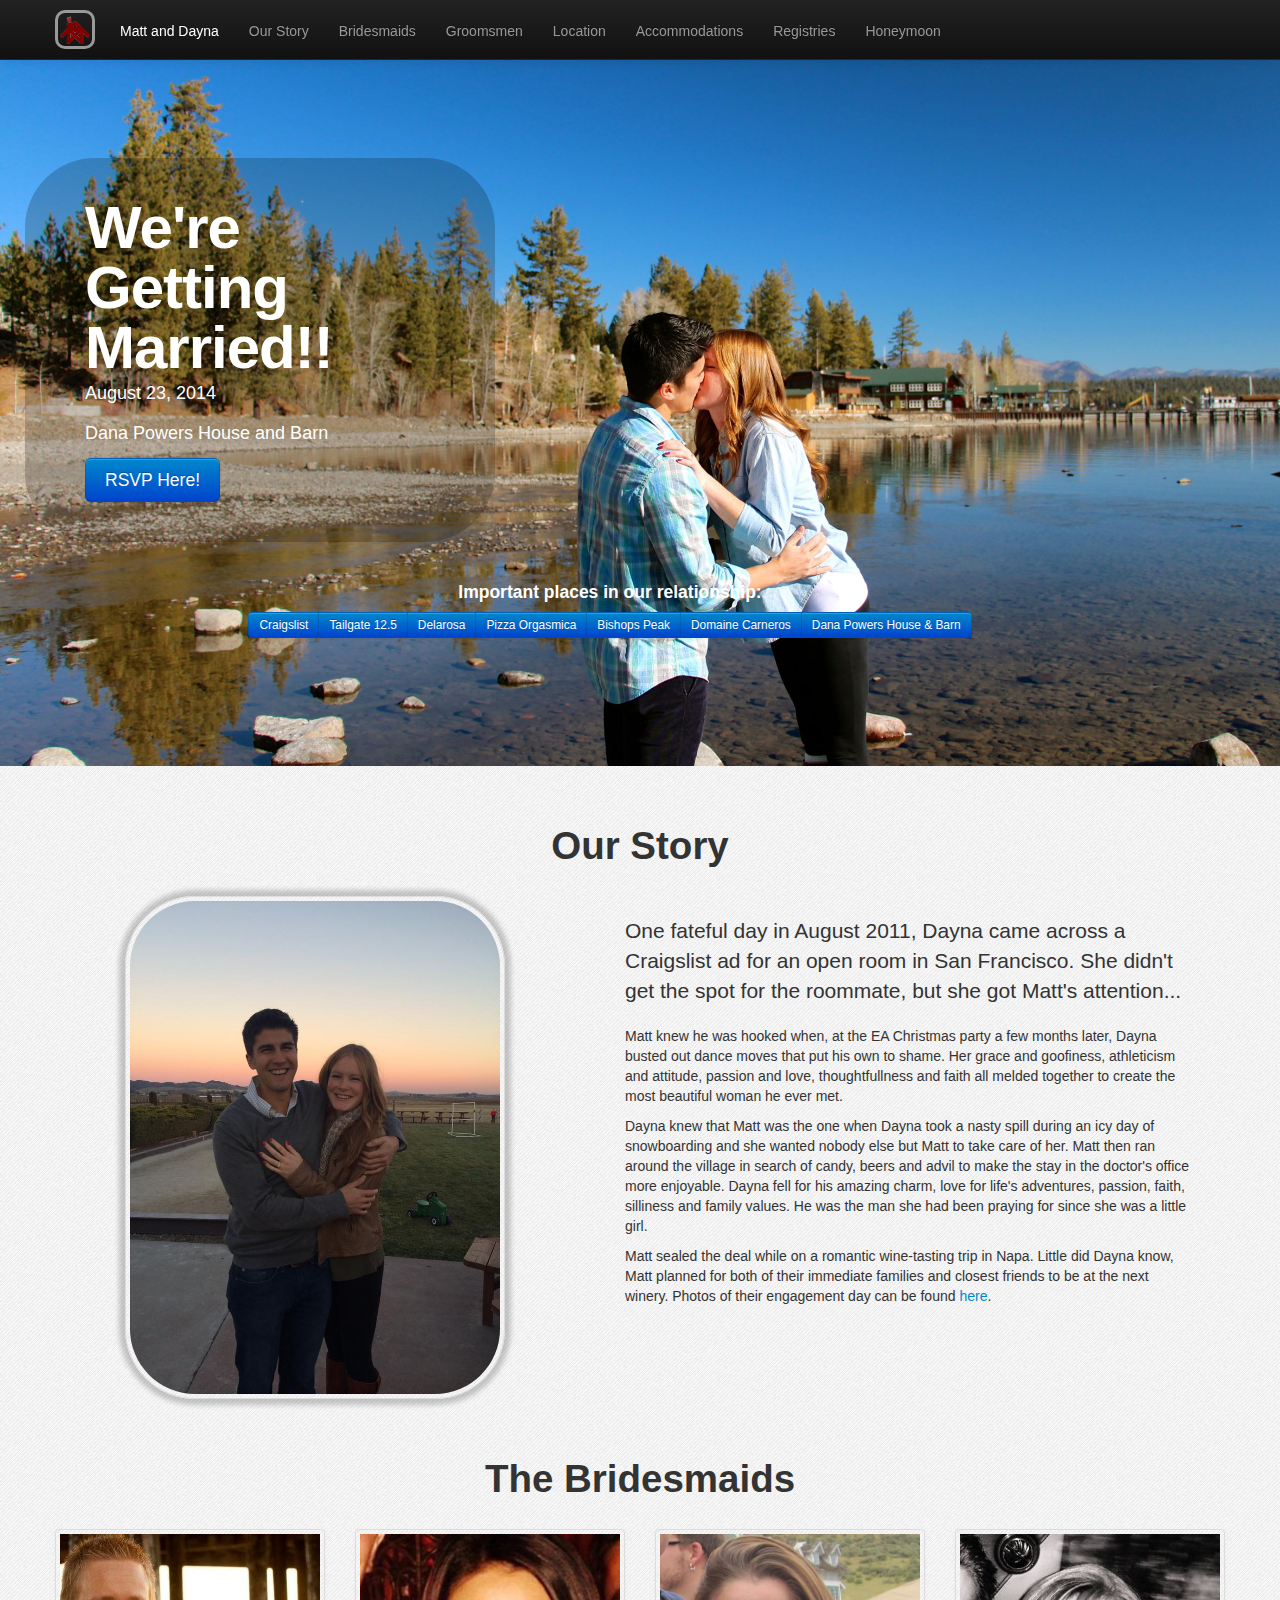
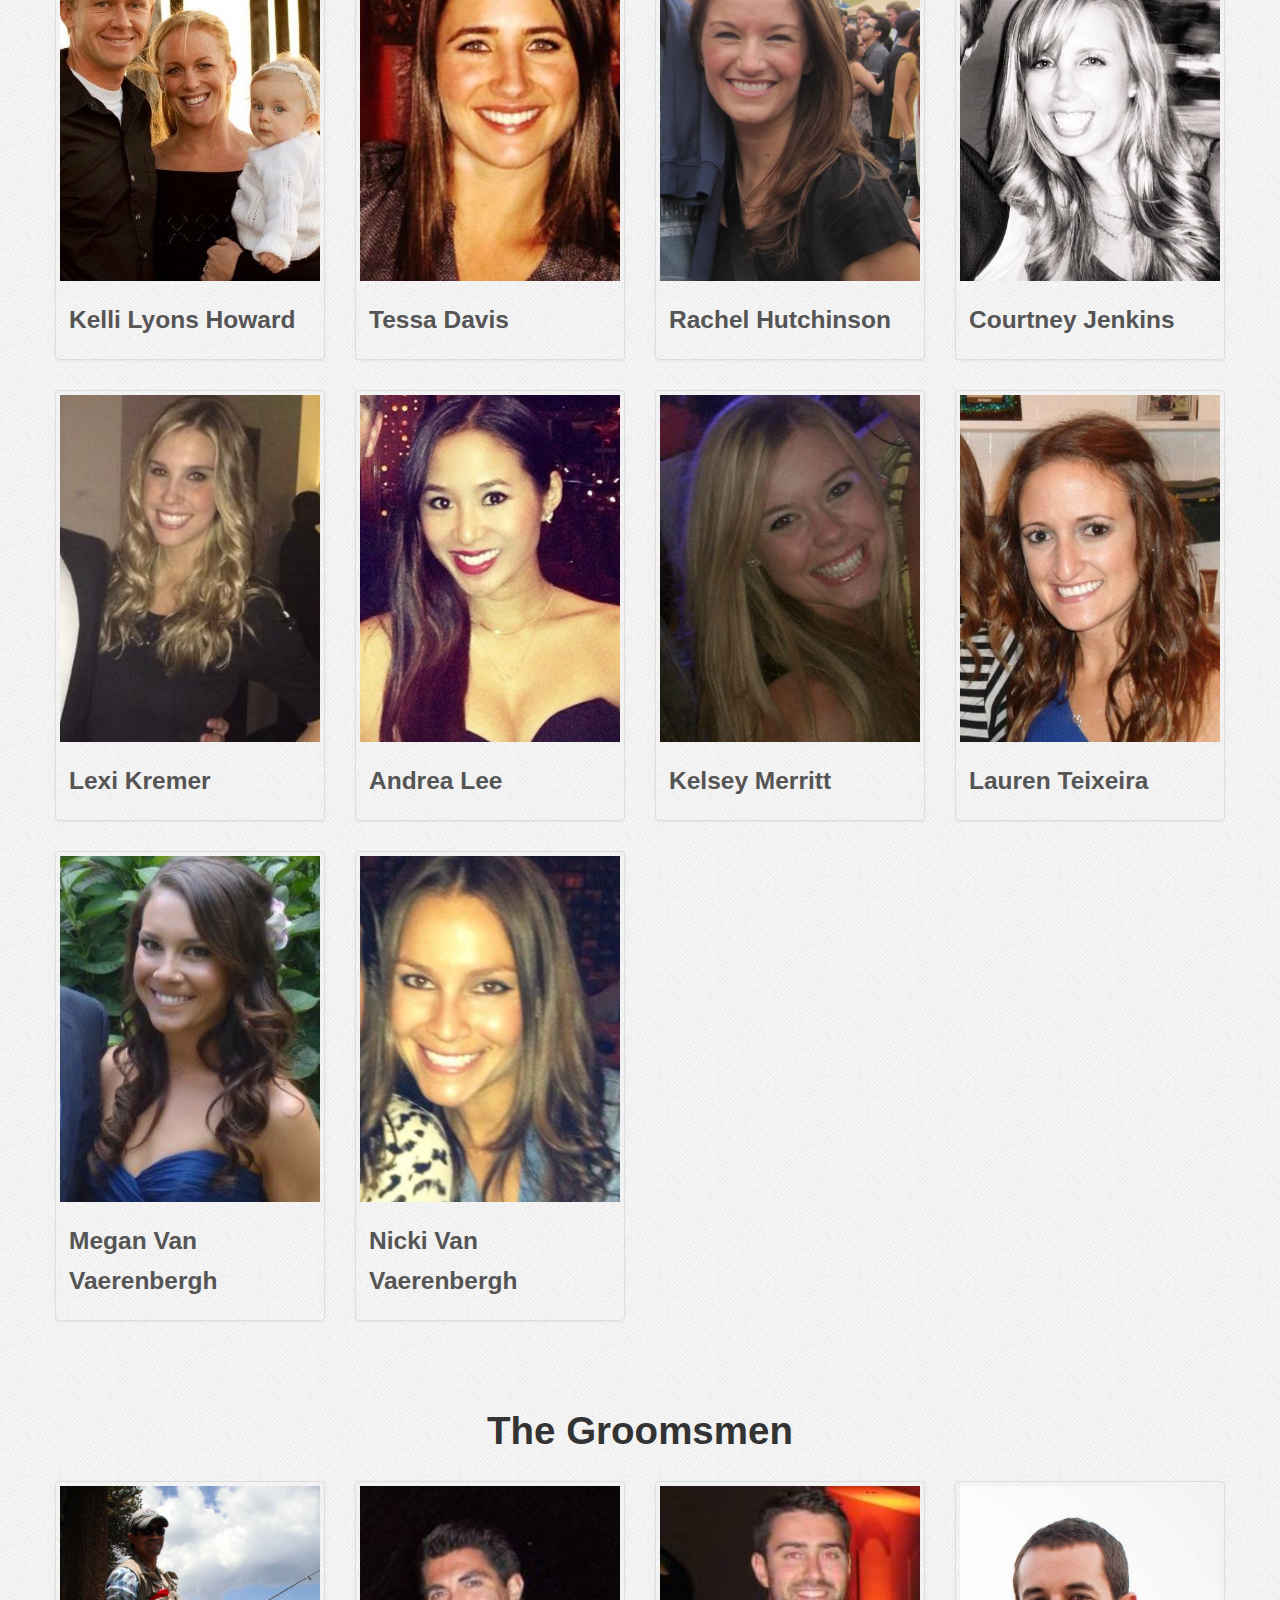
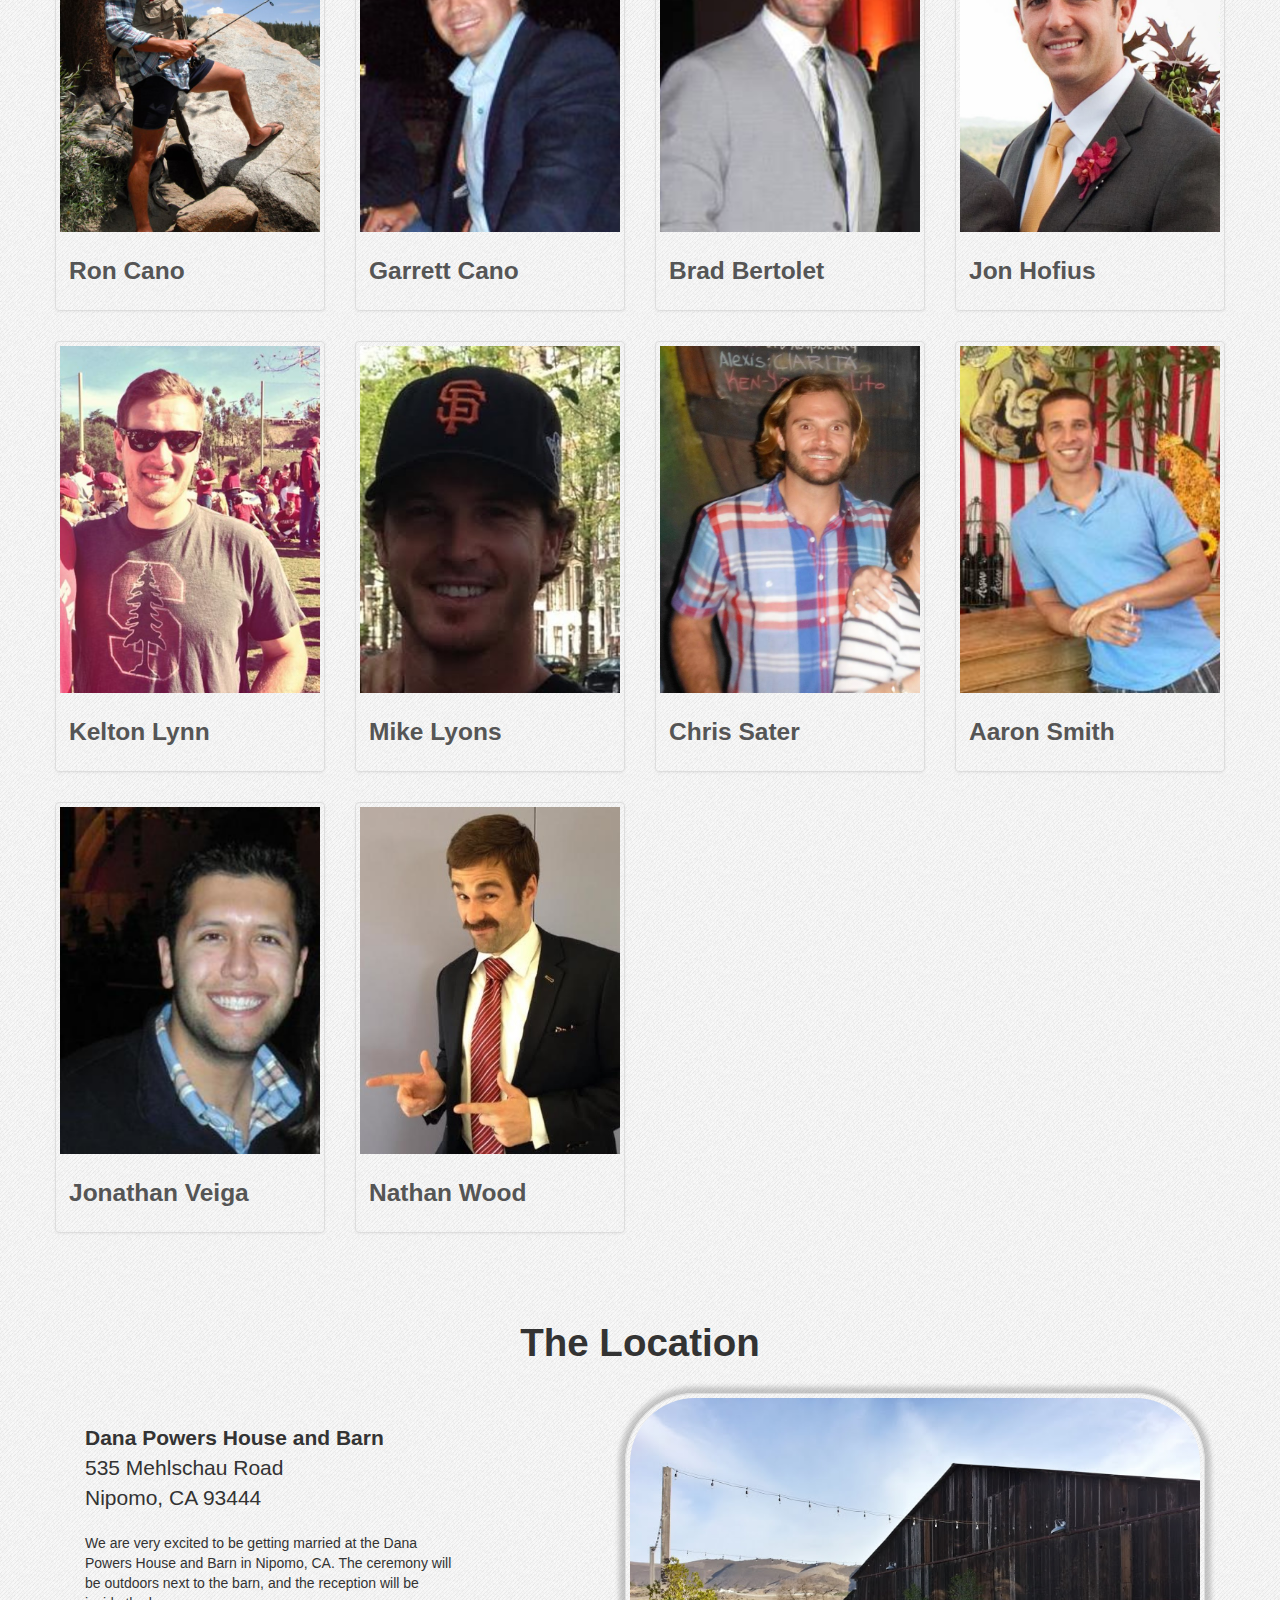
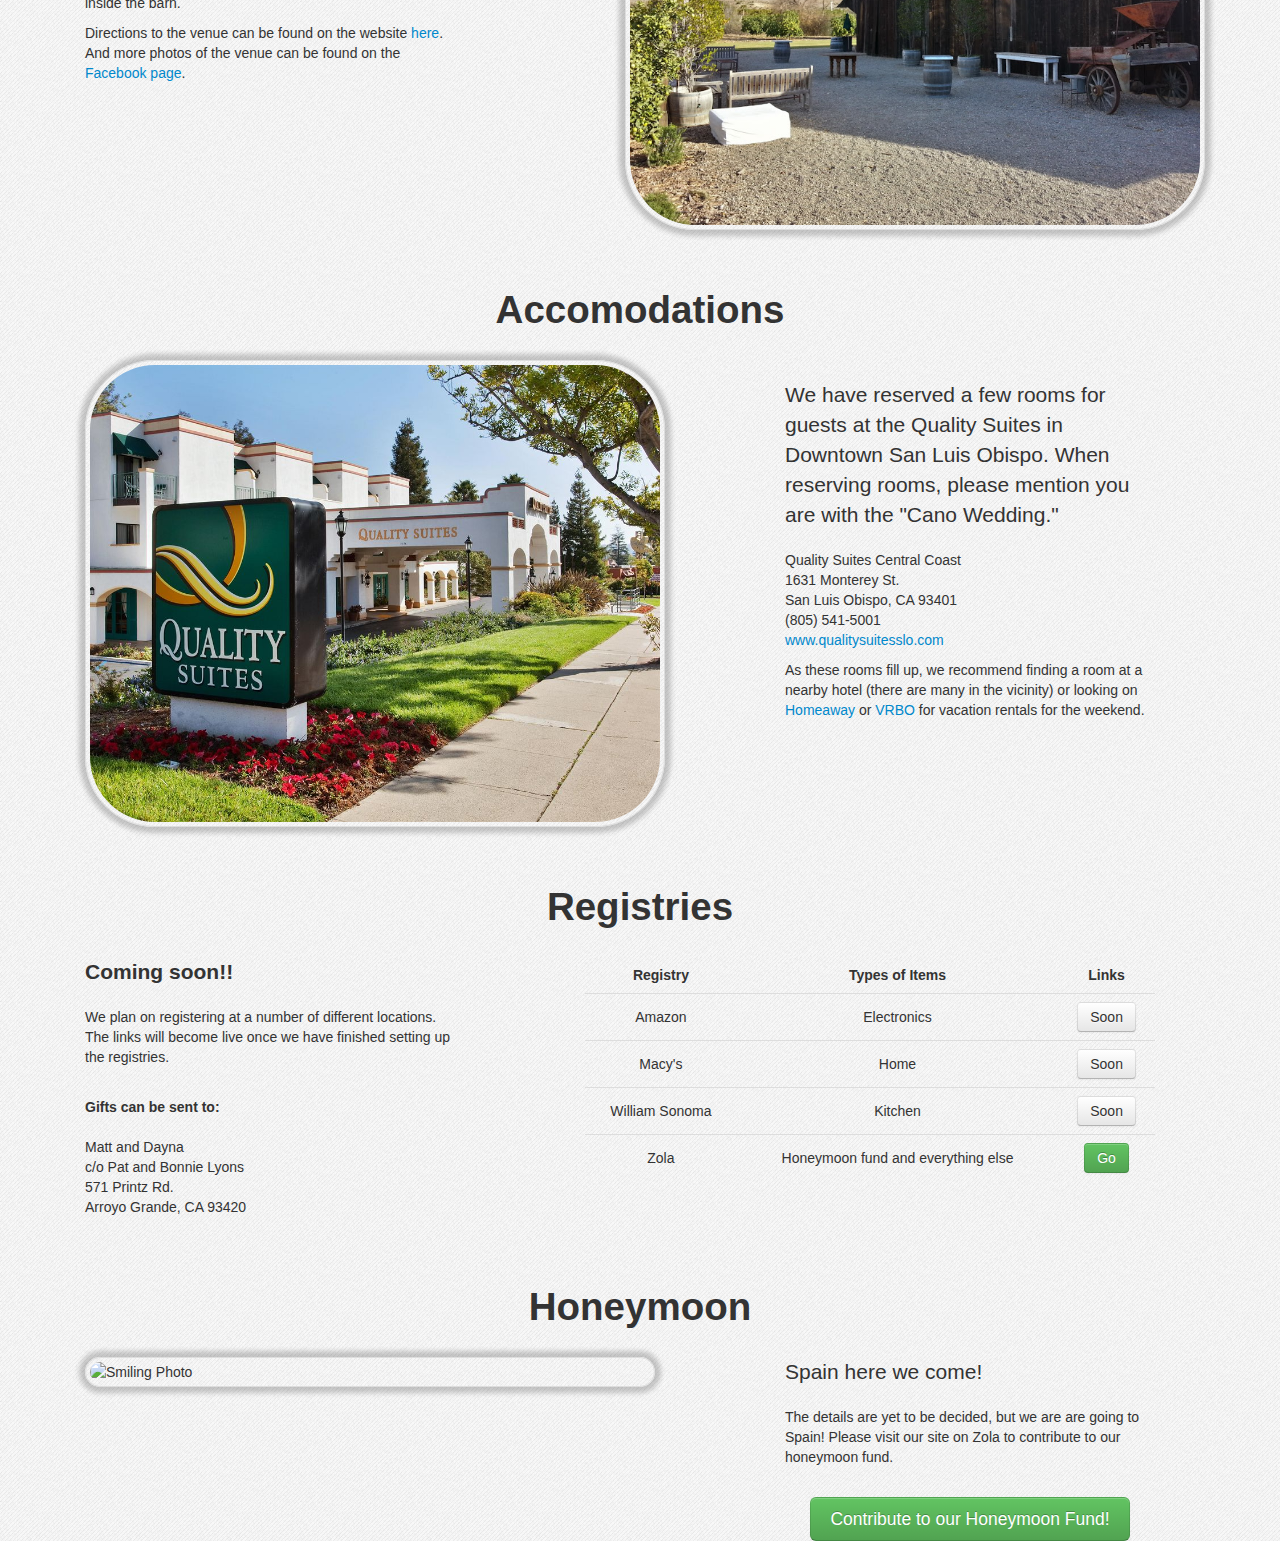
==== index.html @ dc2d0e82 "Halfway through Brad." ====
<!DOCTYPE html>
<html>
  <head>
    <title>
      Matt and Dayna's Wedding Website
    </title>
    <meta charset='utf-8'>
    <meta name="viewport" content="width=device-width, initial-scale=1.0">
    <link href="css/bootstrap.css" rel="stylesheet" media="screen">
    <link href="css/bootstrap-responsive.css" rel="stylesheet" media="screen">
    <link rel="stylesheet" type="text/css" href="css/style.css">
    <link rel="icon" href="favicon.ico" type="image/x-icon">
    <link rel="shortcut icon" href="favicon.ico" type="image/x-icon">

  </head>
  <body>
    <div class="navbar navbar-inverse navbar-fixed-top">
      <div class="navbar-inner">
        <div class="container">
          <button type="button" class="btn btn-navbar" data-toggle="collapse" data-target=".nav-collapse">
            <span class="icon-bar"></span>
            <span class="icon-bar"></span>
            <span class="icon-bar"></span>
          </button>
          <a class="brand" href="#logoModal" role="button" data-toggle="modal"><div id="logo"><img src="images/logo.png"></div></a>
          <div class="nav-collapse collapse">
            <ul class="nav" id="navUl">
              <li><a id="myname" class="myname" href="#">Matt and Dayna</a></li>
              <li><a class="ourstory" href="#">Our Story</a></li>
              <li><a class="bridesmaids" href="#">Bridesmaids</a></li>
              <li><a class="groomsmen" href="#">Groomsmen</a></li>
              <li><a class="location" href="#">Location</a></li>
              <li><a class="accommodations" href="#">Accommodations</a></li>
              <li><a class="registry" href="#">Registries</a></li>
              <li><a class="honeymoon" href="#">Honeymoon</a></li>
            </ul>
          </div><!--/.nav-collapse -->
        </div>
      </div>
    </div>

    <div><a name="MattCano"></a></div>
    <div class="jumbotron masthead" id="jumbotron">
      <div class="container">
        <div class="row">
          <div class="row">
            <div class="span5">
              <div class="hero-unit">
                <h1>We're Getting Married!!</h1>
                <p>August 23, 2014</p>
                <p>Dana Powers House and Barn</p>
                <p>
                  <a href="#" class="btn btn-primary btn-large about" >RSVP Here!</a>
                  <span></span>
                </p>
              </div>
            </div>
            <div class="span7">
            </div>
          </div>
          <div class="row">
            <div class="span12" id="top-footer">
              <h4>Important places in our relationship:</h4>
              <div class="btn-group">
                <button class="craigslist-btn tooltipclass btn btn-primary btn-small"></button>
                <button class="tailgate-btn tooltipclass btn btn-primary btn-small"></button>
                <button class="delarosa-btn tooltipclass btn btn-primary btn-small"></button>
                <button class="orgasmica-btn tooltipclass btn btn-primary btn-small"></button>
                <button class="bishops-btn tooltipclass btn btn-primary btn-small"></button>
                <button class="carneros-btn tooltipclass btn btn-primary btn-small"></button>
                <button class="dana-btn tooltipclass btn btn-primary btn-small"></button>
              </div>
            </div>
          </div>
        </div>
      </div>
    </div>

    <div><a name="ourstorysec"></a></div>
    <div id="sectAboutMe" class="container">
      <div class"row span12">
        <h1 class="partyheader">Our Story</h1>
        <div class="span1"></div>
        <div class="span4 thumbnails">
          <img id="photoAboutMe" class="thumbnail" data-src="holder.js/300x200" src="images/proposal.jpg" alt="Smiling Photo">
        </div>
        <div class="span1"></div>
        <div class="span6">
          <br>
          <p class="lead">One fateful day in August 2011, Dayna came across a Craigslist ad for an open room in San Francisco. She didn't get the spot for the roommate, but she got Matt's attention...</p>
          <p>Matt knew he was hooked when, at the EA Christmas party a few months later, Dayna busted out dance moves that put his own to shame. Her grace and goofiness, athleticism and attitude, passion and love, thoughtfullness and faith all melded together to create the most beautiful woman he ever met.</p>
          <p>Dayna knew that Matt was the one when Dayna took a nasty spill during an icy day of snowboarding and she wanted nobody else but Matt to take care of her. Matt then ran around the village in search of candy, beers and advil to make the stay in the doctor's office more enjoyable. Dayna fell for his amazing charm, love for life's adventures, passion, faith, silliness and family values. He was the man she had been praying for since she was a little girl.</p>
          <p>Matt sealed the deal while on a romantic wine-tasting trip in Napa. Little did Dayna know, Matt planned for both of their immediate families and closest friends to be at the next winery. Photos of their engagement day can be found <a href="https://www.facebook.com/media/set/?set=a.10100930033811583.1073741841.209362&type=1&l=039a75ad19" target="_blank">here</a>.</p>
        </div>
      </div>
    </div> <!-- /container -->


    <div><a name="bridesmaidssec"></a></div>
    <div id="sectAboutMe" class="container">
      <div class="row-fluid">
        <div row="span12">
          <h1 class="partyheader">The Bridesmaids</h1>
        </div>
      </div>
      <div class="row-fluid">
        <ul class="thumbnails project-thumbnails">
          <li class="span3">
            <div class="thumbnail">
              <a href="#kelliModal" data-toggle="modal"><img data-src="holder.js" src="images/kelli.png" alt="Kelli Photo"></a>
              <div class="caption">
                <h3>Kelli Lyons Howard</h3> 
              </div>
            </div>
          </li>
          <li class="span3">
            <div class="thumbnail">
              <a href="#bm1Modal" data-toggle="modal"><img data-src="holder.js" src="images/tess.png" alt="Tessa Photo"></a>
              <div class="caption">
                <h3>Tessa Davis</h3>
              </div>
            </div>
          </li>
          <li class="span3">
            <div class="thumbnail">
              <a href="#bm2Modal" data-toggle="modal"><img data-src="holder.js" src="images/rach.png" alt="Rachel Photo"></a>
              <div class="caption">
                <h3>Rachel Hutchinson</h3>
              </div>
            </div>
          </li>
          <li class="span3">
            <div class="thumbnail">
              <a href="#bm3Modal" data-toggle="modal"><img data-src="holder.js" src="images/court.jpg" alt="Court Photo"></a>
              <div class="caption">
                <h3>Courtney Jenkins</h3>
              </div>
            </div>
          </li>
        </ul>
      </div>
      <div class="row-fluid">
        <ul class="thumbnails project-thumbnails">
          <li class="span3">
            <div class="thumbnail">
              <a href="#bm4Modal" data-toggle="modal"><img data-src="holder.js" src="images/lexi.png" alt="Lexi Photo"></a>
              <div class="caption">
                <h3>Lexi Kremer</h3>
              </div>
            </div>
          </li>
          <li class="span3">
            <div class="thumbnail">
              <a href="#bm5Modal" data-toggle="modal"><img data-src="holder.js" src="images/andr.png" alt="Pillbox Photo"></a>
              <div class="caption">
                <h3>Andrea Lee</h3>
              </div>
            </div>
          </li>
          <li class="span3">
            <div class="thumbnail">
              <a href="#bm6Modal" data-toggle="modal"><img data-src="holder.js" src="images/kels.png" alt="Kels Photo"></a>
              <div class="caption">
                <h3>Kelsey Merritt</h3>
              </div>
            </div>
          </li>
          <li class="span3">
            <div class="thumbnail">
              <a href="#bm7Modal" data-toggle="modal"><img data-src="holder.js" src="images/laur.png" alt="Lauren Photo"></a>
              <div class="caption">
                <h3>Lauren Teixeira</h3>
              </div>
            </div>
          </li>
        </ul>
      </div>
      <div class="row-fluid">
        <ul class="thumbnails project-thumbnails">
          <li class="span3">
            <div class="thumbnail">
              <a href="#bm8Modal" data-toggle="modal"><img data-src="holder.js" src="images/mega.png" alt="Megan Photo"></a>
              <div class="caption">
                <h3>Megan Van Vaerenbergh</h3>
              </div>
            </div>
          </li>
          <li class="span3">
            <div class="thumbnail">
              <a href="#bm9Modal" data-toggle="modal"><img data-src="holder.js" src="images/nick.png" alt="Nicki Photo"></a>
              <div class="caption">
                <h3>Nicki Van Vaerenbergh</h3>
              </div>
            </div>
          </li>
        </ul>
      </div>
    </div> <!-- /container -->


    <div><a name="groomsmensec"></a></div>
    <div id="sectAboutMe" class="container">
      <div class="row-fluid">
        <div row="span12">
          <h1 class="partyheader">The Groomsmen</h1>
        </div>
      </div>
      <div class="row-fluid">
        <ul class="thumbnails project-thumbnails">
          <li class="span3">
            <div class="thumbnail">
              <a href="#gm1Modal" data-toggle="modal"><img data-src="holder.js" src="images/ronn.jpg" alt="Ron Photo"></a>
              <div class="caption">
                <h3>Ron Cano</h3> 
              </div>
            </div>
          </li>
          <li class="span3">
            <div class="thumbnail">
              <a href="#gm2Modal" data-toggle="modal"><img data-src="holder.js" src="images/garr.png" alt="Garrett Photo"></a>
              <div class="caption">
                <h3>Garrett Cano</h3>
              </div>
            </div>
          </li>
          <li class="span3">
            <div class="thumbnail">
              <a href="#gm3Modal" data-toggle="modal"><img data-src="holder.js" src="images/bert.png" alt="Bert Photo"></a>
              <div class="caption">
                <h3>Brad Bertolet</h3>
              </div>
            </div>
          </li>
          <li class="span3">
            <div class="thumbnail">
              <a href="#gm4Modal" data-toggle="modal"><img data-src="holder.js" src="images/hofi.jpg" alt="Hofius Photo"></a>
              <div class="caption">
                <h3>Jon Hofius</h3>
              </div>
            </div>
          </li>
        </ul>
      </div>
      <div class="row-fluid">
        <ul class="thumbnails project-thumbnails">
          <li class="span3">
            <div class="thumbnail">
              <a href="#gm5Modal" data-toggle="modal"><img data-src="holder.js" src="images/kelt.png" alt="Kelton Photo"></a>
              <div class="caption">
                <h3>Kelton Lynn</h3>
              </div>
            </div>
          </li>
          <li class="span3">
            <div class="thumbnail">
              <a href="#gm6Modal" data-toggle="modal"><img data-src="holder.js" src="images/mike.jpg" alt="Mike Photo"></a>
              <div class="caption">
                <h3>Mike Lyons</h3>
              </div>
            </div>
          </li>
          <li class="span3">
            <div class="thumbnail">
              <a href="#gm7Modal" data-toggle="modal"><img data-src="holder.js" src="images/sate.png" alt="Chris Photo"></a>
              <div class="caption">
                <h3>Chris Sater</h3>
              </div>
            </div>
          </li>
          <li class="span3">
            <div class="thumbnail">
              <a href="#gm8Modal" data-toggle="modal"><img data-src="holder.js" src="images/aaro.png" alt="Aaron Photo"></a>
              <div class="caption">
                <h3>Aaron Smith</h3>
              </div>
            </div>
          </li>
        </ul>
      </div>
      <div class="row-fluid">
        <ul class="thumbnails project-thumbnails">
          <li class="span3">
            <div class="thumbnail">
              <a href="#gm9Modal" data-toggle="modal"><img data-src="holder.js" src="images/jona.png" alt="Jonathan Photo"></a>
              <div class="caption">
                <h3>Jonathan Veiga</h3>
              </div>
            </div>
          </li>
          <li class="span3">
            <div class="thumbnail">
              <a href="#gm10Modal" data-toggle="modal"><img data-src="holder.js" src="images/nath.jpg" alt="Nathan Photo"></a>
              <div class="caption">
                <h3>Nathan Wood</h3>
              </div>
            </div>
          </li>
        </ul>
      </div>
    </div> <!-- /container -->

    <div><a name="locationsec"></a></div>
    <div id="sectAboutMe" class="container">
      <div class"row-fluid">
        <h1 class="partyheader">The Location</h1>
        <div class="span4">
          <p class="lead"><br><strong>Dana Powers House and Barn</strong><br>
            535 Mehlschau Road<br>
            Nipomo, CA 93444</p>
          <p>We are very excited to be getting married at the Dana Powers House and Barn in Nipomo, CA. The ceremony will be outdoors next to the barn, and the reception will be inside the barn.</p>
          <p>Directions to the venue can be found on the website <a href="http://www.danapowershouse.com/venue/danapowershouse/" target="_blank">here</a>. And more photos of the venue can be found on the <a href="https://www.facebook.com/pages/The-Dana-Powers-House-Weddings-and-Festive-Occasions/78442768306" target="_blank">Facebook page</a>.</p>
        </div>
        <div class="span2"></div>
        <div class="span6 thumbnails">
          <img id="photoAboutMe" class="thumbnail" data-src="holder.js/300x200" src="images/danapowers.jpg" alt="Venue Photo">
        </div>
      </div>
    </div> <!-- /container -->

    <div><a name="accommodationssec"></a></div>
    <div id="sectAboutMe" class="container">
      <div class"row-fluid">
        <h1 class="partyheader">Accomodations</h1>
        <div class="span6">
          <img id="photoAboutMe" class="thumbnail" data-src="holder.js/300x200" src="images/hotel.jpg" alt="Smiling Photo">
        </div>
        <div class="span1"></div>
        <div class="span4">
          <br>
          <p class="lead">We have reserved a few rooms for guests at the Quality Suites in Downtown San Luis Obispo. When reserving rooms, please mention you are with the "Cano Wedding."</p>
          <p>Quality Suites Central Coast<br>
            1631 Monterey St.<br>
            San Luis Obispo, CA 93401<br>
            (805) 541-5001<br>
            <a href="http://www.qualitysuitesslo.com/" target="_blank">www.qualitysuitesslo.com</a></p>
          <p>As these rooms fill up, we recommend finding a room at a nearby hotel (there are many in the vicinity) or looking on <a href="http://www.homeaway.com/vacation-rentals/california/san-luis-obispo/r6915" target="_blank">Homeaway</a> or <a href="http://www.vrbo.com/vacation-rentals/usa/california/central-coast/san-luis-obispo" target="_blank">VRBO</a> for vacation rentals for the weekend.</p>
        </div>
      </div>
    </div> <!-- /container -->

    <div><a name="registrysec"></a></div>
    <div id="sectAboutMe" class="container">
      <div class"row-fluid">
        <h1 class="partyheader">Registries</h1>
        <div class="span4">
          <p class="lead"><strong>Coming soon!!</strong></p>
          <p>We plan on registering at a number of different locations.  The links will become live once we have finished setting up the registries.<br><br></p>
          <p><strong>Gifts can be sent to:</strong><br><br>
            Matt and Dayna<br>
            c/o Pat and Bonnie Lyons<br>
            571 Printz Rd.<br>
            Arroyo Grande, CA 93420</p>
        </div>
        <div class="span1"></div>
        <div class="span6 table-responsive">
          <table class="table">
            <thead>
              <tr>
                <th>Registry</th>
                <th>Types of Items</th>
                <th>Links</th>
              </tr>
            </thead>
            <tbody>
              <tr>
                <td>Amazon</td>
                <td class>Electronics</td>
                <td><a href="" target="_blank" class="btn">Soon</a></td>
              </tr>
              <tr>
                <td>Macy's</td>
                <td>Home</td>
                <td><a href="" target="_blank" class="btn">Soon</a></td>
              </tr>
              <tr>
                <td>William Sonoma</td>
                <td>Kitchen</td>
                <td><a href="" target="_blank" class="btn">Soon</a></td>
              </tr>
              <tr>
                <td>Zola</td>
                <td>Honeymoon fund and everything else</td>
                <td><a href="https://www.zola.com/registry/mattanddayna" target="_blank" class="btn btn-success">Go</a></td>
              </tr>
            </tbody>
          </table>
        </div>
      </div>
    </div> <!-- /container -->

    <div><a name="honeymoonsec"></a></div>
    <div id="sectAboutMe" class="container">
      <div class"row-fluid">
        <h1 class="partyheader">Honeymoon</h1>
        <div class="span6">
          <img id="photoAboutMe" class="thumbnail" data-src="holder.js/300x200" src="images/spain.jpg" alt="Smiling Photo">
        </div>
        <div class="span1"></div>
        <div class="span4">
          <p class="lead">Spain here we come!</p>
          <p>The details are yet to be decided, but we are are going to Spain! Please visit our site on Zola to contribute to our honeymoon fund.</p>
          <br>
          <div id="hbutton"><a href="https://www.zola.com/registry/mattanddayna" target="_blank" class="btn btn-success btn-large">Contribute to our Honeymoon Fund!</a></div>
        </div>
      </div>
    </div> <!-- /container -->

    <!-- Kelli Modal -->
    <div id="kelliModal" class="modal hide fade" tabindex="-1" role="dialog" aria-labelledby="myModalLabel" aria-hidden="true">
      <div class="modal-header">
        <button type="button" class="close" data-dismiss="modal" aria-hidden="true">×</button>
        <h3 id="myModalLabel">Kelli Lyons Howard</h3>
      </div>
      <div class="modal-body">
        <div class="text-center">
          <img src="images/kellid.jpg" class="img-polaroid">
        </div>
        <p>Kelli Lyons Howard: Kelli is Dayna’s big sister and role model. She has been there for me since day 1. I couldn’t be more happy to have Kelli as my Best Woman and stand by my side as I say, “I do” to the love of my life. Kelli has been a HUGE fan of Matthew since we first started dating and it has been pleasure seeing the relationship between them grow throughout the years.</p>
      </div>
      <div class="modal-footer">
        <a class="btn" data-dismiss="modal" aria-hidden="true">Close</a>
      </div>
    </div>

    <!-- BM1 Modal -->
    <div id="bm1Modal" class="modal hide fade" tabindex="-1" role="dialog" aria-labelledby="myModalLabel" aria-hidden="true">
      <div class="modal-header">
        <button type="button" class="close" data-dismiss="modal" aria-hidden="true">×</button>
        <h3 id="myModalLabel">Tessa Davis</h3>
      </div>
      <div class="modal-body">
        <div class="text-center">
          <img src="images/tessd.jpg" class="img-polaroid">
        </div>
        <p>Tessa Davis: Tessa and I met at Cal Poly as well, and grew to be really close friends when we lived together in SF. Her love and support of our relationship has been amazing. She has been such an amazing friend these past years and I am so happy she’ll be up there by my side on our big day.</p>
      </div>
      <div class="modal-footer">
        <a class="btn" data-dismiss="modal" aria-hidden="true">Close</a>
      </div>
    </div>

    <!-- BM2 Modal -->
    <div id="bm2Modal" class="modal hide fade" tabindex="-1" role="dialog" aria-labelledby="myModalLabel" aria-hidden="true">
      <div class="modal-header">
        <button type="button" class="close" data-dismiss="modal" aria-hidden="true">×</button>
        <h3 id="myModalLabel">Rachel Hutchinson</h3>
      </div>
      <div class="modal-body">
        <div class="text-center">
          <img src="images/rachd.jpg" class="img-polaroid">
        </div>
        <p>Rachel has been dating Dayna’s older brother Michael for the past 4+ years and has been a part of the family ever since. Her love for the Lyons family and support of Matt and mine’s relationship has been really wonderful. I am so excited that she said yes to being my bridesmaid!</p>
      </div>
      <div class="modal-footer">
        <a class="btn" data-dismiss="modal" aria-hidden="true">Close</a>
      </div>
    </div>

    <!-- BM3 Modal -->
    <div id="bm3Modal" class="modal hide fade" tabindex="-1" role="dialog" aria-labelledby="myModalLabel" aria-hidden="true">
      <div class="modal-header">
        <button type="button" class="close" data-dismiss="modal" aria-hidden="true">×</button>
        <h3 id="myModalLabel">Courtney Jenkins</h3>
      </div>
      <div class="modal-body">
        <div class="text-center">
          <img src="images/courtd.jpg" class="img-polaroid">
        </div>
        <p>Courtney Jenkins (soon to be Cano on April 26th, 2014!) is engaged to Matt’s older brother, Garrett. Courtney and I met two years ago and her love and sincerity for other people is truly an inspiration. She is a wonderful woman and I am so excited that she will soon be my new sister in love this year!</p>
      </div>
      <div class="modal-footer">
        <a class="btn" data-dismiss="modal" aria-hidden="true">Close</a>
      </div>
    </div>

    <!-- BM4 Modal -->
    <div id="bm4Modal" class="modal hide fade" tabindex="-1" role="dialog" aria-labelledby="myModalLabel" aria-hidden="true">
      <div class="modal-header">
        <button type="button" class="close" data-dismiss="modal" aria-hidden="true">×</button>
        <h3 id="myModalLabel">Lexi Kremer</h3>
      </div>
      <div class="modal-body">
        <div class="text-center">
          <img src="images/lexid.jpg" class="img-polaroid">
        </div>
        <p>Lexi and I met day 1 of recruitment at Cal Poly and ended up joining the same sorority. She and I have been close ever since, but became closer friends when we lived together our 4th year at CP. She is such a fun friend and I’m so excited to have her as a bridesmaid.</p>
      </div>
      <div class="modal-footer">
        <a class="btn" data-dismiss="modal" aria-hidden="true">Close</a>
      </div>
    </div>

    <!-- BM5 Modal -->
    <div id="bm5Modal" class="modal hide fade" tabindex="-1" role="dialog" aria-labelledby="myModalLabel" aria-hidden="true">
      <div class="modal-header">
        <button type="button" class="close" data-dismiss="modal" aria-hidden="true">×</button>
        <h3 id="myModalLabel">Andrea Lee</h3>
      </div>
      <div class="modal-body">
        <div class="text-center">
          <img src="images/andrd.png" class="img-polaroid">
        </div>
        <p>Andrea and I met 8 years ago at Cal Poly SLO when we joined the same sorority. She has been such an amazing friend throughout the years and I am so excited she’ll be up there as we get married. She is one of the silliest people I know and I am blessed to have her as a bridesmaid.</p>
      </div>
      <div class="modal-footer">
        <a class="btn" data-dismiss="modal" aria-hidden="true">Close</a>
      </div>
    </div>

    <!-- BM6 Modal -->
    <div id="bm6Modal" class="modal hide fade" tabindex="-1" role="dialog" aria-labelledby="myModalLabel" aria-hidden="true">
      <div class="modal-header">
        <button type="button" class="close" data-dismiss="modal" aria-hidden="true">×</button>
        <h3 id="myModalLabel">Kelsey Merritt</h3>
      </div>
      <div class="modal-body">
        <div class="text-center">
          <img src="images/kelsd.png" class="img-polaroid">
        </div>
        <p>Kelsey and I met 8 years ago at Cal Poly SLO when we joined the same sorority. Her enthusiasm and optimism is so amazing and I have been lucky to have a best friend in her for so long. I had the pleasure of being a part of Kelsey’s special day this past May 2013 when she married her love, Brian Merritt, and am so thrilled that she’ll be up there while I marry Matthew.</p>
      </div>
      <div class="modal-footer">
        <a class="btn" data-dismiss="modal" aria-hidden="true">Close</a>
      </div>
    </div>

    <!-- BM7 Modal -->
    <div id="bm7Modal" class="modal hide fade" tabindex="-1" role="dialog" aria-labelledby="myModalLabel" aria-hidden="true">
      <div class="modal-header">
        <button type="button" class="close" data-dismiss="modal" aria-hidden="true">×</button>
        <h3 id="myModalLabel">Lauren Teixeira</h3>
      </div>
      <div class="modal-body">
        <div class="text-center">
          <img src="images/laurd.png" class="img-polaroid">
        </div>
        <p>Lauren and I met 7 years ago when she joined AXO at Cal Poly. We have definitely had many amazing memories in the past and I am so happy to have her by my side on our big day. Often referred to as my other half our last year of college, she knows me so well and is one of the most honest and true friends I have.</p>
      </div>
      <div class="modal-footer">
        <a class="btn" data-dismiss="modal" aria-hidden="true">Close</a>
      </div>
    </div>

    <!-- BM8 Modal -->
    <div id="bm8Modal" class="modal hide fade" tabindex="-1" role="dialog" aria-labelledby="myModalLabel" aria-hidden="true">
      <div class="modal-header">
        <button type="button" class="close" data-dismiss="modal" aria-hidden="true">×</button>
        <h3 id="myModalLabel">Megan Van Vaerenbergh</h3>
      </div>
      <div class="modal-body">
        <div class="text-center">
          <img src="images/megad.png" class="img-polaroid">
        </div>
        <p>Megan and I met my freshman year at Cal Poly. Being 2 years older than me she truly took me under her wing and became one of my best friends when we lived together my 2nd year of college in the AXO house. She has always been an amazing friend to me and I’m so blessed to have her as a bridesmaid.</p>
      </div>
      <div class="modal-footer">
        <a class="btn" data-dismiss="modal" aria-hidden="true">Close</a>
      </div>
    </div>

    <!-- BM9 Modal -->
    <div id="bm9Modal" class="modal hide fade" tabindex="-1" role="dialog" aria-labelledby="myModalLabel" aria-hidden="true">
      <div class="modal-header">
        <button type="button" class="close" data-dismiss="modal" aria-hidden="true">×</button>
        <h3 id="myModalLabel">Nicki Van Vaerenbergh</h3>
      </div>
      <div class="modal-body">
        <div class="text-center">
          <img src="images/nickd.png" class="img-polaroid">
        </div>
        <p>Nicki and I met my freshman year at Cal Poly as well. She ended up being my grand big sis and best friend very quickly. Nicki’s love for her friends is truly admiring as she has always been there for me throughout our friendship. </p>
      </div>
      <div class="modal-footer">
        <a class="btn" data-dismiss="modal" aria-hidden="true">Close</a>
      </div>
    </div>

    <!-- GM1 Modal -->
    <div id="gm1Modal" class="modal hide fade" tabindex="-1" role="dialog" aria-labelledby="myModalLabel" aria-hidden="true">
      <div class="modal-header">
        <button type="button" class="close" data-dismiss="modal" aria-hidden="true">×</button>
        <h3 id="myModalLabel">Ronnie Cano</h3>
      </div>
      <div class="modal-body">
        <div class="text-center">
          <img src="images/ronnm.png" class="img-polaroid">
        </div>
        <p>Ronnie is Matt's brother and is a Best Man.</p>
        <p>Ronnie and my relationship has been categorized by comptetition ever since I can remember. SATs, college admissions, weightlifting, baseball, GMATs...you name it. But as we compete we lift eachother higher and guide one another along the way.</p>
        <p>I am especially greatful for the advice and mentorship that Ronnie has given me throughout my life, especially in the absence of our Dad. He paved the way for me in high school, gave me an in with his friends (who coined the term "Little Cano") and, most importantly, inadvertently caused my parents to be more lenient with rules and curfews.</p>
        <p>As we grew up, the four-year age gap became less and less. In recent times, we have traveled around the world together, gave eachother job and girlfriend advice and we legitimately enjoy hanging out with eachother. Heck, I even got him a job!</p>
        <p>Simply put, a guy couldn't ask for a better big brother.</p>
      </div>
      <div class="modal-footer">
        <a class="btn" data-dismiss="modal" aria-hidden="true">Close</a>
      </div>
    </div>

    <!-- GM2 Modal -->
    <div id="gm2Modal" class="modal hide fade" tabindex="-1" role="dialog" aria-labelledby="myModalLabel" aria-hidden="true">
      <div class="modal-header">
        <button type="button" class="close" data-dismiss="modal" aria-hidden="true">×</button>
        <h3 id="myModalLabel">Garrett Cano</h3>
      </div>
      <div class="modal-body">
        <div class="text-center">
          <img src="images/garrm.png" class="img-polaroid">
        </div>
        <p>Garrett is Matt's brother and is a Best Man.</p>
        <p>I remember when I took a social psychology class in undergrad and we talked about how typical family dynamics lead to the middle child striking his own path. It explained a lot. Garrett truly has done that and in the best way possible. He follows his heart and is an independent thinker. In his mind, things can and should be amazing. Status-quo should never just be accepted. He is a romantic in many senses of the word.</p>
        <p>Now independent thinkers aren't always the easiest to grow up with, especially when they're only 16-months older than you. He was less of a big brother and more of a friend that was always there for me, no matter what. I know that I can confide anything in Garrett and always count on him for meaningful input. He was my go-to guy for everything related to the proposal.</p>
        <p>As we grew older, we grew closer and Garrett has become my best friend.</p>
      </div>
      <div class="modal-footer">
        <a class="btn" data-dismiss="modal" aria-hidden="true">Close</a>
      </div>
    </div>

    <!-- GM3 Modal -->
    <div id="gm3Modal" class="modal hide fade" tabindex="-1" role="dialog" aria-labelledby="myModalLabel" aria-hidden="true">
      <div class="modal-header">
        <button type="button" class="close" data-dismiss="modal" aria-hidden="true">×</button>
        <h3 id="myModalLabel">Brad Bertolet</h3>
      </div>
      <div class="modal-body">
        <div class="text-center">
          <img src="images/bertm.png" class="img-polaroid">
        </div>
        <p>Brad and I have become great friends in spite of Brad being a hardcore Giants fan. Up until recently, Brad always looked forward to that inevitable moment every season when the Dodger's season ended, the Giants continued and Brad could rub it in my face. Still waiting in vain for the moment that ditch the Dodgers for the Giants, Brad relishes the small victories of getting me to go to Giants Spring Training and catching me celebrate (a little) the Giants winning two World Series Championships in the last four years.</p>
        <p>Brad and I have known eachother since freshman year of college and lived together at two different appartments in San Francisco (including 36 Prado).</p>
      </div>
      <div class="modal-footer">
        <a class="btn" data-dismiss="modal" aria-hidden="true">Close</a>
      </div>
    </div>

    <!-- GM4 Modal -->
    <div id="gm4Modal" class="modal hide fade" tabindex="-1" role="dialog" aria-labelledby="myModalLabel" aria-hidden="true">
      <div class="modal-header">
        <button type="button" class="close" data-dismiss="modal" aria-hidden="true">×</button>
        <h3 id="myModalLabel">Jon Hofius</h3>
      </div>
      <div class="modal-body">
        <div class="text-center">
          <img src="images/hofim.jpg" class="img-polaroid">
        </div>
        <p>TBD</p>
      </div>
      <div class="modal-footer">
        <a class="btn" data-dismiss="modal" aria-hidden="true">Close</a>
      </div>
    </div>

    <!-- GM5 Modal -->
    <div id="gm5Modal" class="modal hide fade" tabindex="-1" role="dialog" aria-labelledby="myModalLabel" aria-hidden="true">
      <div class="modal-header">
        <button type="button" class="close" data-dismiss="modal" aria-hidden="true">×</button>
        <h3 id="myModalLabel">Kelton Lynn</h3>
      </div>
      <div class="modal-body">
        <div class="text-center">
          <img src="images/keltm.png" class="img-polaroid">
        </div>
        <p>TBD</p>
      </div>
      <div class="modal-footer">
        <a class="btn" data-dismiss="modal" aria-hidden="true">Close</a>
      </div>
    </div>

    <!-- GM6 Modal -->
    <div id="gm6Modal" class="modal hide fade" tabindex="-1" role="dialog" aria-labelledby="myModalLabel" aria-hidden="true">
      <div class="modal-header">
        <button type="button" class="close" data-dismiss="modal" aria-hidden="true">×</button>
        <h3 id="myModalLabel">Mike Lyons</h3>
      </div>
      <div class="modal-body">
        <div class="text-center">
          <img src="images/mikem.jpg" class="img-polaroid">
        </div>
        <p>TBD</p>
      </div>
      <div class="modal-footer">
        <a class="btn" data-dismiss="modal" aria-hidden="true">Close</a>
      </div>
    </div>

    <!-- GM7 Modal -->
    <div id="gm7Modal" class="modal hide fade" tabindex="-1" role="dialog" aria-labelledby="myModalLabel" aria-hidden="true">
      <div class="modal-header">
        <button type="button" class="close" data-dismiss="modal" aria-hidden="true">×</button>
        <h3 id="myModalLabel">Chris Sater</h3>
      </div>
      <div class="modal-body">
        <div class="text-center">
          <img src="images/satem.jpg" class="img-polaroid">
        </div>
        <p>TBD</p>
      </div>
      <div class="modal-footer">
        <a class="btn" data-dismiss="modal" aria-hidden="true">Close</a>
      </div>
    </div>

    <!-- GM8 Modal -->
    <div id="gm8Modal" class="modal hide fade" tabindex="-1" role="dialog" aria-labelledby="myModalLabel" aria-hidden="true">
      <div class="modal-header">
        <button type="button" class="close" data-dismiss="modal" aria-hidden="true">×</button>
        <h3 id="myModalLabel">Aaron Smith</h3>
      </div>
      <div class="modal-body">
        <div class="text-center">
          <img src="images/aarom.jpg" class="img-polaroid">
        </div>
        <p>I knew it was destiny for us to meet when I moved in to our dorm room, freshman year of college, and we talked about picking up on girls with the song Musiq Soulchild "Just Friends." We led eachother through the shenanigans of freshman year, varsity sports, Sigma Chi, dating and everything else around college life. As roomates for 3 of the 4 years of college, we built a bond that could never be broken. I owe my amazing college experience to this guy.</p>
        <p>As one of the happiest guys you will ever meet, Aaron is the eternal optimist. He thrives off of meeting new people and getting them to laugh. Regardless of his level of sobriety, he is always in the zone while on the dance floor. I respect the hell out of this guy and am honored to have him next to me as I marry Dayna.</p>
      </div>
      <div class="modal-footer">
        <a class="btn" data-dismiss="modal" aria-hidden="true">Close</a>
      </div>
    </div>

    <!-- GM9 Modal -->
    <div id="gm9Modal" class="modal hide fade" tabindex="-1" role="dialog" aria-labelledby="myModalLabel" aria-hidden="true">
      <div class="modal-header">
        <button type="button" class="close" data-dismiss="modal" aria-hidden="true">×</button>
        <h3 id="myModalLabel">Jonathan Veiga</h3>
      </div>
      <div class="modal-body">
        <div class="text-center">
          <img src="images/jonam.png" class="img-polaroid">
        </div>
        <p>TBD</p>
      </div>
      <div class="modal-footer">
        <a class="btn" data-dismiss="modal" aria-hidden="true">Close</a>
      </div>
    </div>

    <!-- GM10 Modal -->
    <div id="gm10Modal" class="modal hide fade" tabindex="-1" role="dialog" aria-labelledby="myModalLabel" aria-hidden="true">
      <div class="modal-header">
        <button type="button" class="close" data-dismiss="modal" aria-hidden="true">×</button>
        <h3 id="myModalLabel">Nathan Wood</h3>
      </div>
      <div class="modal-body">
        <div class="text-center">
          <img src="images/nathm.png" class="img-polaroid">
        </div>
        <p>TBD</p>
      </div>
      <div class="modal-footer">
        <a class="btn" data-dismiss="modal" aria-hidden="true">Close</a>
      </div>
    </div>

    <!-- Logo Modal -->
    <div id="logoModal" class="modal hide fade" tabindex="-1" role="dialog" aria-labelledby="myModalLabel" aria-hidden="true">
      <div class="modal-header">
        <button type="button" class="close" data-dismiss="modal" aria-hidden="true">×</button>
        <h3 id="myModalLabel">The Craigslist Emails</h3>
      </div>
      <div class="modal-body">
        <p>As most of you know, we first met on Craigslist. This is that first fateful correspondence...</p>
        <p>-------------------</p>
        <p><strong>The Original Craigslist Posting</strong></p>
        <p>Date: August 19, 2011<br>
          Subject: $1200 2 Bdrs for Rent in 4 Bdr House ($1,100 and $1,300) w/ car Garage (marina/cow hollow)</p>
        <p>[The Craigslist Posting]</p>
        <p>-------------------</p>
        <p><strong>Dayna's Response</strong></p>
        <p>Date: August 19, 2011<br>
        Subject: Excellent Roomate</p>
        <p>Hey guys,</p>
        <p>So, I know you said you were looking for two guys to move in but thought I'd reach out to you anyway. I'm a 23 year old girl who recently graduated from Cal Poly SLO. I just got a job in SF and start work soon so am looking for a great place to live in the Marina. Typical weekday nights are probably mellow but I love going to happy hour and watching Giants games and now that the NFL figured it out Monday Night Football games. Weekend nights/days I like to go out and hang out with my friends (I have a bunch of friends living in the Marina). I'm very fun and easy going. If you decide that you can't find a group of two guys to live here I would love to be considered. Here's my facebook link: </p>
        <p>http://www.facebook.com/...</p>
        <p>Thanks!</p>
        <p>Dayna</p>
        <p>-------------------</p>
        <p><strong>Matt's Response to Dayna</strong></p>
        <p>Date: August 23, 2011<br>
          Subject: Re: Excellent Roomate!</p>
        <p>Dayna,</p>
        <p>Thanks for getting back to us on the rooms we put up for rent.  Travis and I will be around the house Thursday evening.  Can you swing by some time between 7 and 9?  We'll give you a tour of the place and make sure to have a few cold beers on hand.</p>
        <p>The address is 36 Prado St.  We're the two story house with a small tree on either side of the garage.</p>
        <p>I think there could be a great fit.  Let us know if you can make it and give me a call if you have any trouble finding the place: 310-713-xxxx. Looking forward to meeting you.</p>
        <p>Best,<br>
        Matt</p>
        <p>-------------------</p>
        <p>Dayna didn't get the roommate position then, but now we get to spend the rest of our lives together. I like to think she won out in the end.</p>
        <p>P.S. Her Dad was waiting outside the entire time she was visiting the house...<strong>with a gun</strong>.</p>
      </div>
      <div class="modal-footer">
        <a class="btn" data-dismiss="modal" aria-hidden="true">Close</a>
      </div>
    </div>

    <script src="scripts/jquery-1.10.0.min.js" type="text/javascript"></script>
    <script src="scripts/bootstrap.min.js" type="text/javascript"></script>
    <script src="scripts/script.js" type="text/javascript"></script>
    <script>
      (function(i,s,o,g,r,a,m){i['GoogleAnalyticsObject']=r;i[r]=i[r]||function(){
      (i[r].q=i[r].q||[]).push(arguments)},i[r].l=1*new Date();a=s.createElement(o),
      m=s.getElementsByTagName(o)[0];a.async=1;a.src=g;m.parentNode.insertBefore(a,m)
      })(window,document,'script','http://www.google-analytics.com/analytics.js','ga');
      ga('create', 'UA-41254633-1', 'mattcano.github.io');
      ga('send', 'pageview');
    </script>
  </body>
</html>
---- css/style.css ----
body {
  padding-top: 0px;
  background-color: transparent;
  background-image: url("../images/canvas.png"); }

.navbar-inner {
  background-color: #1b1b1b; }

img#jumbo-image {
  width: 100%;
  z-index: 100;
  box-shadow: 0px 10px 5px 6px rgba(0, 0, 0, 0.2); }

#myname {
  color: white; }

.brand {
  width: 30px;
  padding: 0px 0px 0px 0px; }
  .brand #logo {
    width: 30px;
    border-style: solid;
    border-radius: 10px;
    padding: 2px 2px 2px 2px; }

#navUl {
  margin-top: 11px; }

#jumbotron {
  margin-top: 30px;
  padding-top: 10%;
  padding-bottom: 10%;
  position: relative;
  background-image: url("../images/main.jpg");
  background-size: 100%;
  background-repeat: no-repeat; }

#top-footer {
  text-align: center;
  color: white; }

.hero-unit {
  background-color: rgba(0, 0, 0, 0.2);
  color: white;
  border-radius: 70px;
  padding-top: 30px;
  padding-bottom: 30px; }
  .hero-unit img {
    width: 36px;
    margin-left: 10px; }

.tooltip-inner {
  white-space: pre-wrap; }

#sectAboutMe {
  margin-top: 30px; }

#photoAboutMe {
  border-radius: 70px;
  box-shadow: 0px 0px 5px 6px rgba(0, 0, 0, 0.2);
  margin-top: 0%; }

.thumbnail img {
  display: block;
  max-width: 100%;
  margin-right: auto;
  margin-left: auto; }

.project-thumbnails .thumbnail {
  min-height: 340px;
  padding-bottom: 0px;
  position: relative; }
  .project-thumbnails .thumbnail .lead {
    min-height: 60px; }
  .project-thumbnails .thumbnail .caption-footer {
    position: absolute;
    bottom: 0;
    margin-bottom: 15px;
    width: 90%; }

.modal-body .modal-btn {
  width: 100%;
  margin-bottom: 10px; }
.modal-body embed, .modal-body img {
  margin-bottom: 10px; }
.modal-body #icon-letters {
  margin-left: auto; }
  .modal-body #icon-letters img {
    width: 100px; }
  .modal-body #icon-letters li:first-child {
    margin-left: 0px; }

.partyheader {
  text-align: center;
  padding: 20px; }

.table th, .table td {
  text-align: center;
  vertical-align: middle; }

#hbutton {
  text-align: center; }
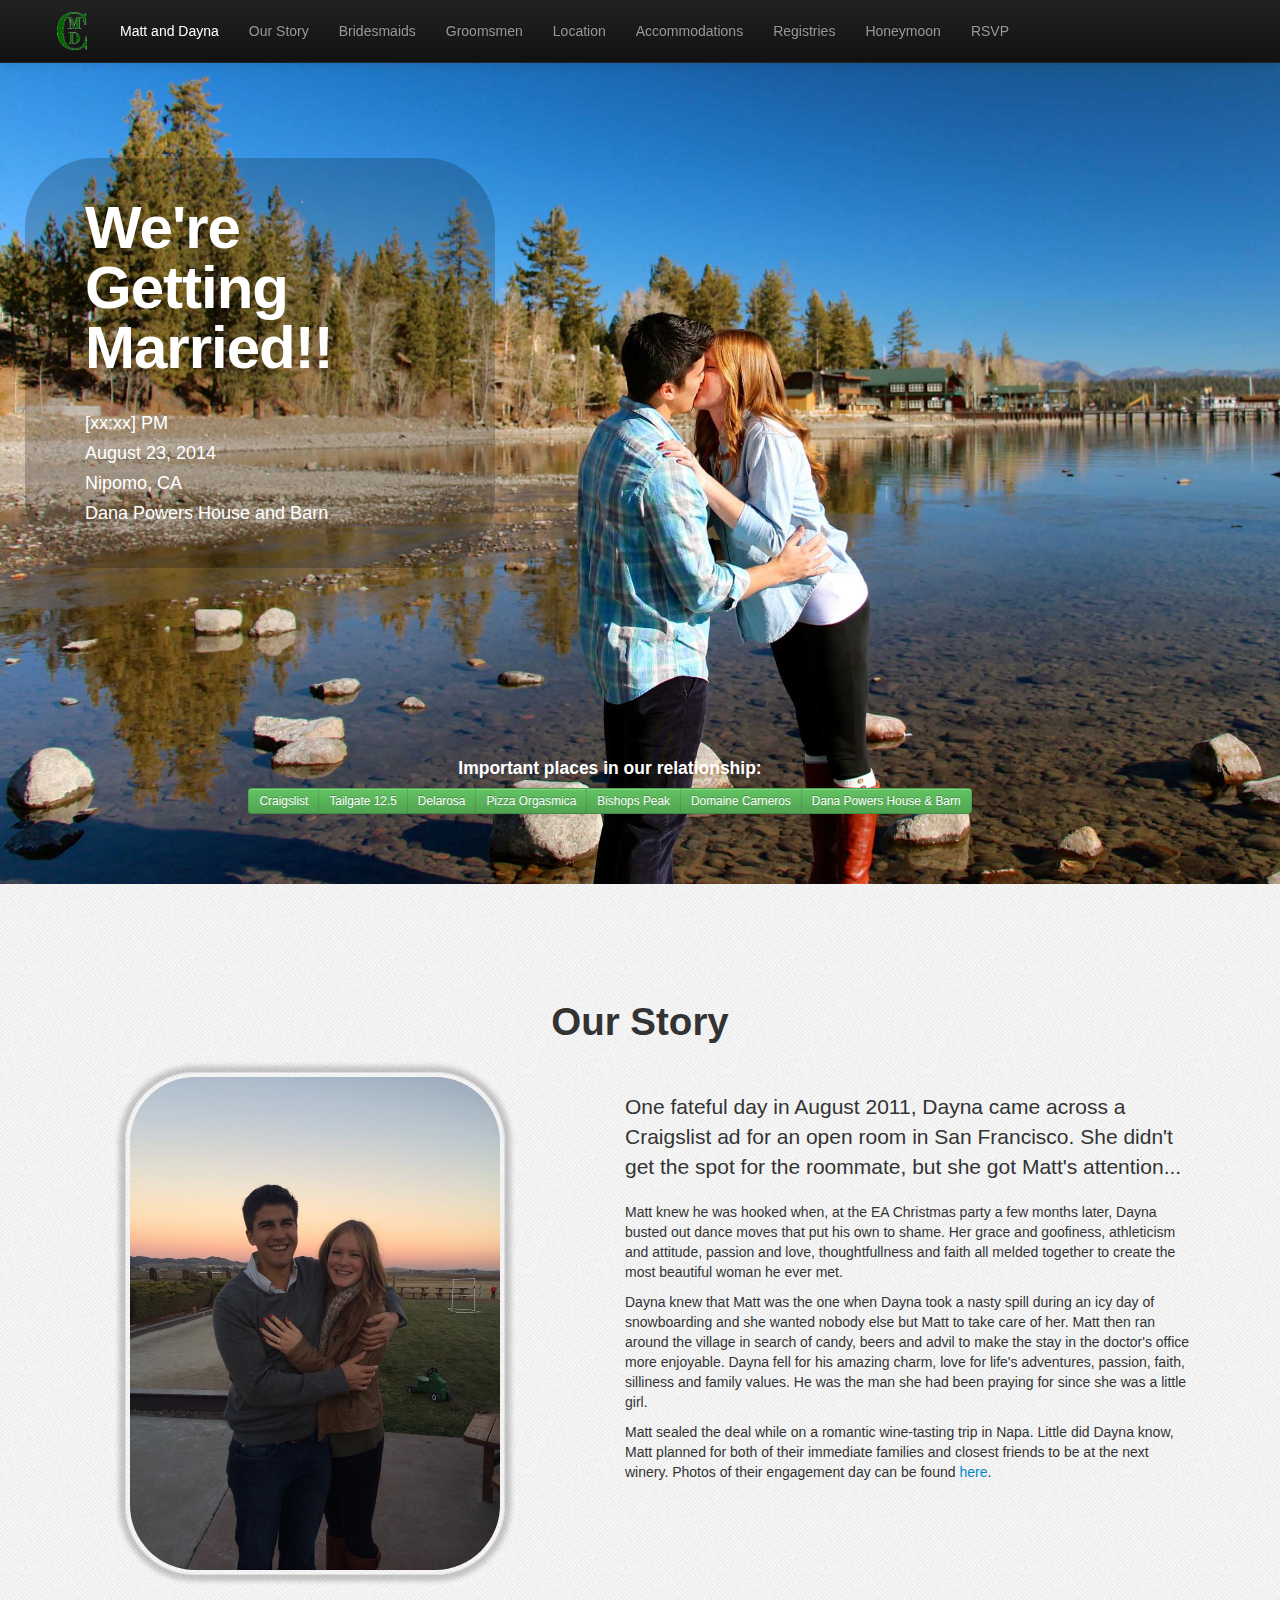
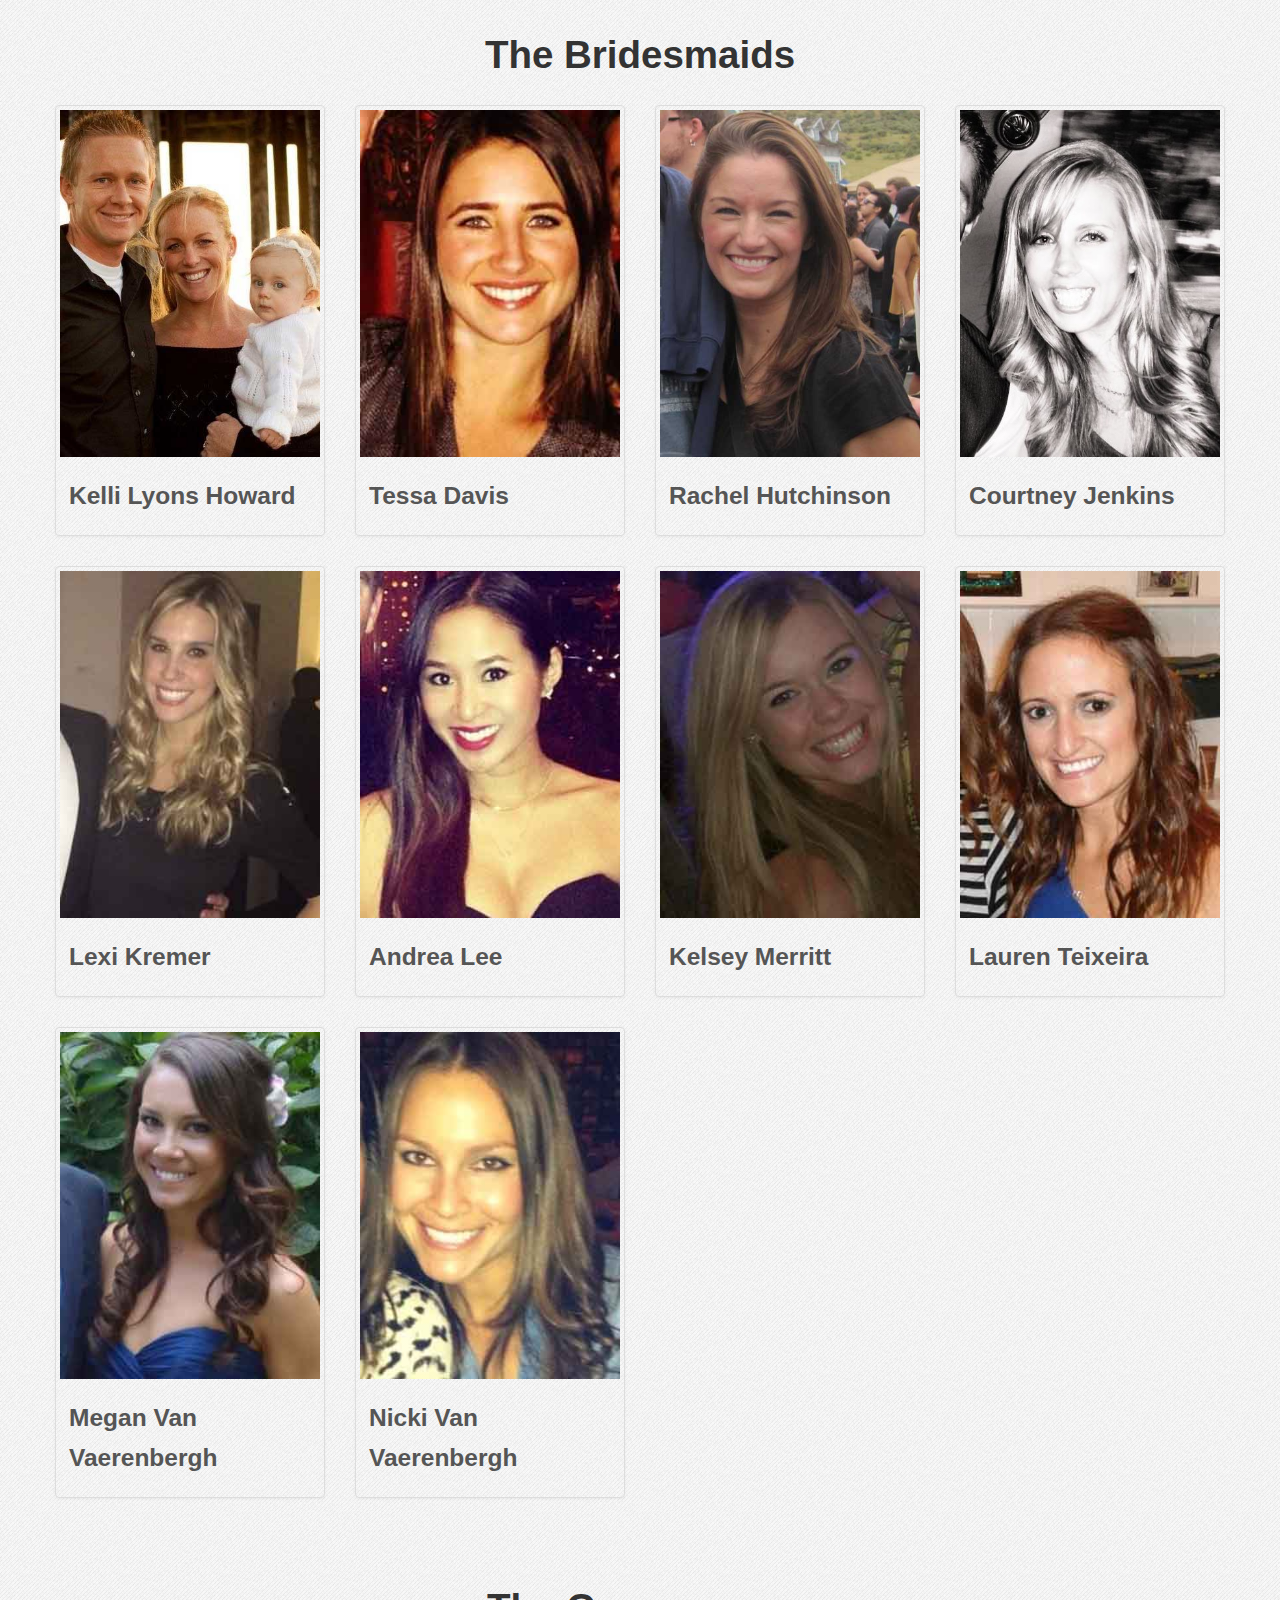
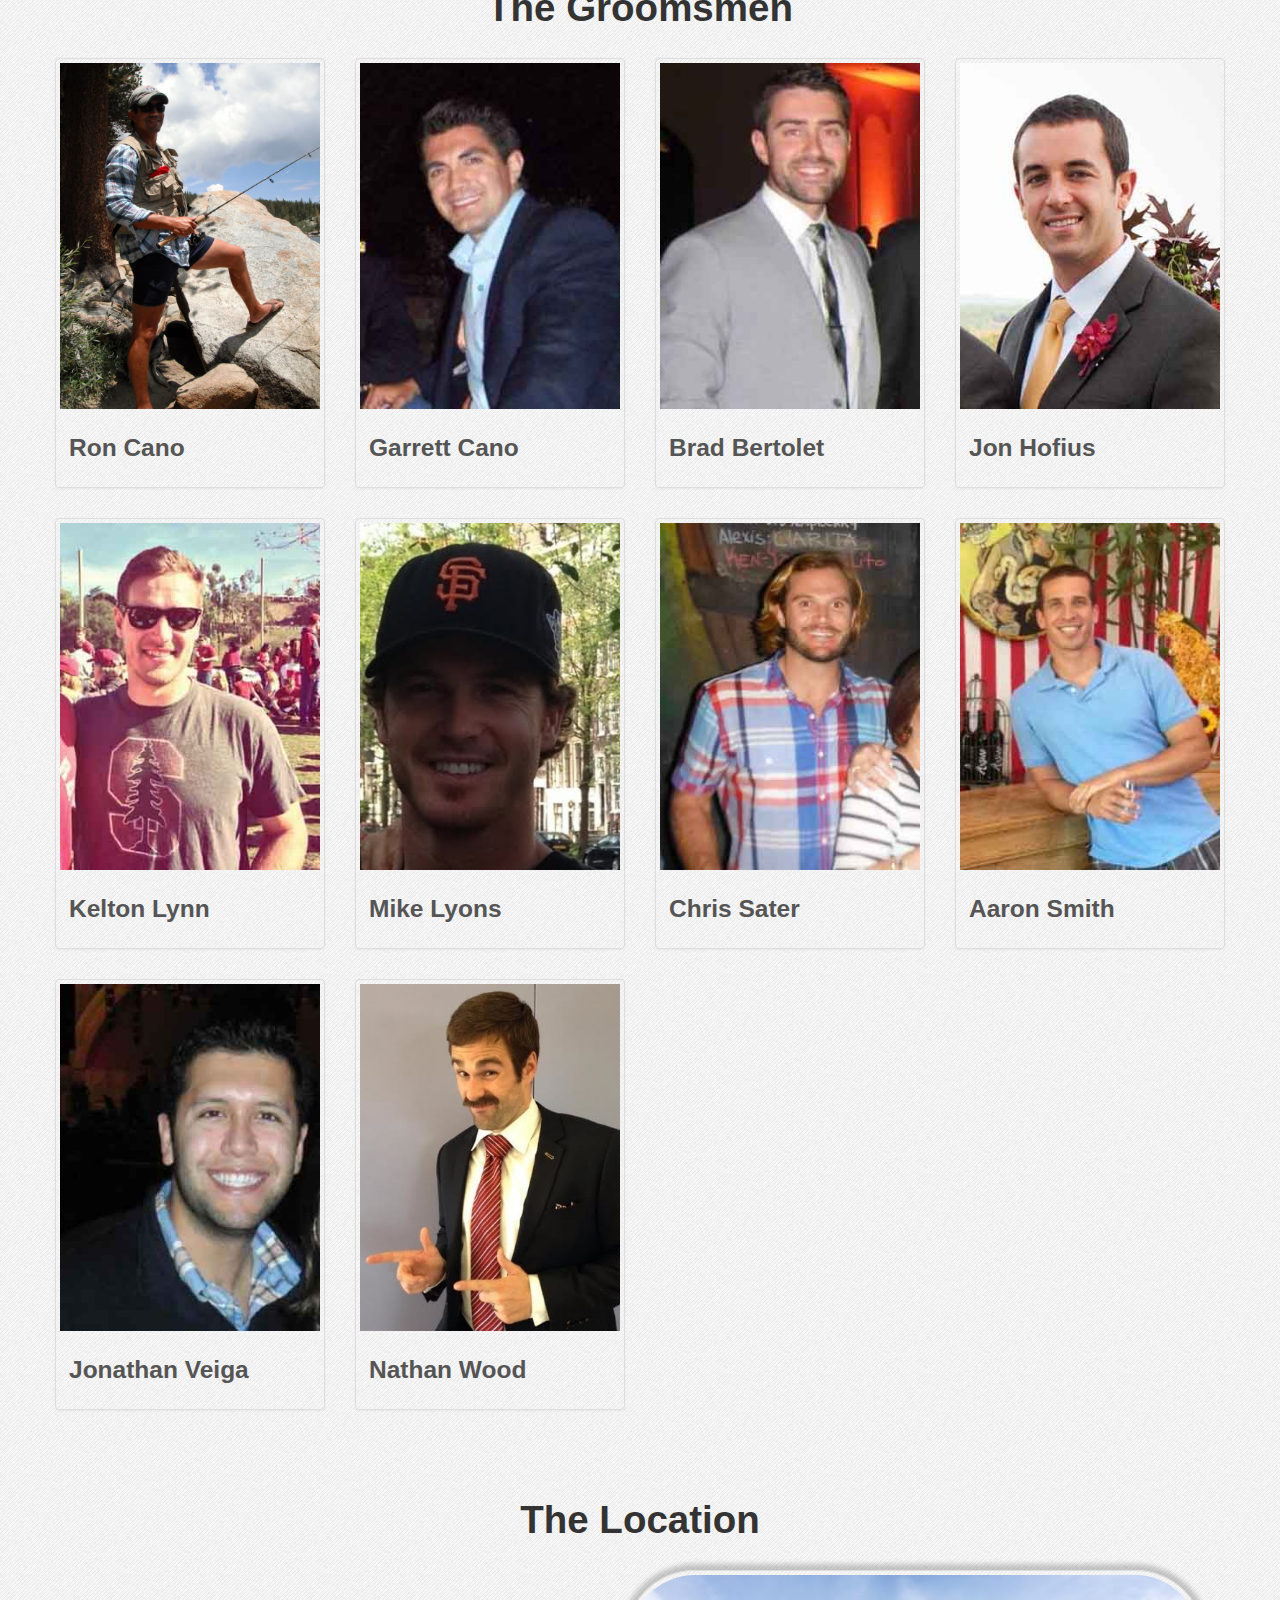
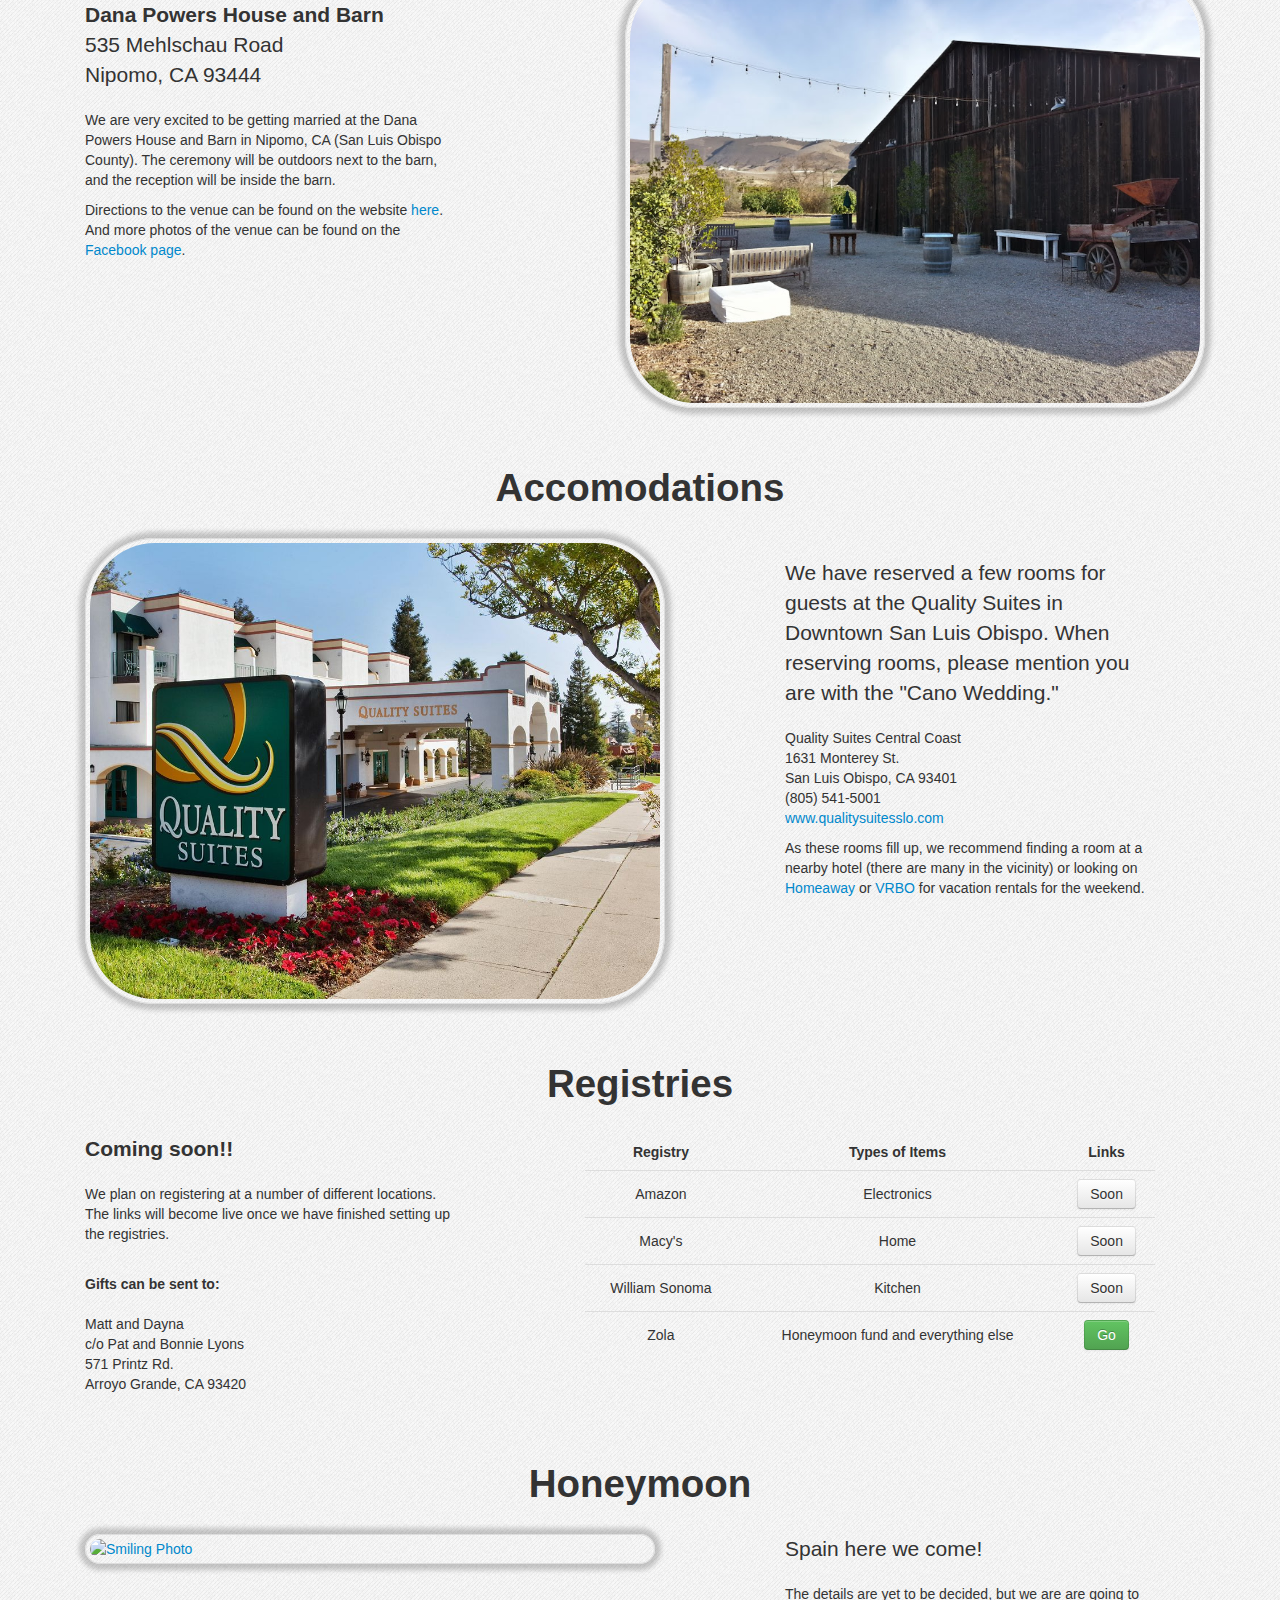
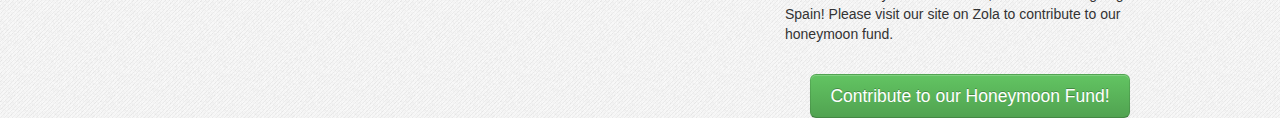
==== commit 0b94c7c1: "Pretty much done.  Need to add RSVP link." ====
--- a/index.html
+++ b/index.html
@@ -33,6 +33,7 @@
               <li><a class="accommodations" href="#">Accommodations</a></li>
               <li><a class="registry" href="#">Registries</a></li>
               <li><a class="honeymoon" href="#">Honeymoon</a></li>
+              <li><a href="#" target="_blank">RSVP</a></li>
             </ul>
           </div><!--/.nav-collapse -->
         </div>
@@ -47,10 +48,9 @@
             <div class="span5">
               <div class="hero-unit">
                 <h1>We're Getting Married!!</h1>
-                <p>August 23, 2014</p>
-                <p>Dana Powers House and Barn</p>
+                <p><br>[xx:xx] PM<br>August 23, 2014<br>Nipomo, CA<br>Dana Powers House and Barn</p>
                 <p>
-                  <a href="#" class="btn btn-primary btn-large about" >RSVP Here!</a>
+<!--                   <a href="#" class="btn btn-success btn-large about" >RSVP Here!</a> -->
                   <span></span>
                 </p>
               </div>
@@ -58,17 +58,17 @@
             <div class="span7">
             </div>
           </div>
-          <div class="row">
+          <div class="row" id="placesrow">
             <div class="span12" id="top-footer">
               <h4>Important places in our relationship:</h4>
               <div class="btn-group">
-                <button class="craigslist-btn tooltipclass btn btn-primary btn-small"></button>
-                <button class="tailgate-btn tooltipclass btn btn-primary btn-small"></button>
-                <button class="delarosa-btn tooltipclass btn btn-primary btn-small"></button>
-                <button class="orgasmica-btn tooltipclass btn btn-primary btn-small"></button>
-                <button class="bishops-btn tooltipclass btn btn-primary btn-small"></button>
-                <button class="carneros-btn tooltipclass btn btn-primary btn-small"></button>
-                <button class="dana-btn tooltipclass btn btn-primary btn-small"></button>
+                <button class="craigslist-btn tooltipclass btn btn-success btn-small"></button>
+                <button class="tailgate-btn tooltipclass btn btn-success btn-small"></button>
+                <button class="delarosa-btn tooltipclass btn btn-success btn-small"></button>
+                <button class="orgasmica-btn tooltipclass btn btn-success btn-small"></button>
+                <button class="bishops-btn tooltipclass btn btn-success btn-small"></button>
+                <button class="carneros-btn tooltipclass btn btn-success btn-small"></button>
+                <button class="dana-btn tooltipclass btn btn-success btn-small"></button>
               </div>
             </div>
           </div>
@@ -81,9 +81,9 @@
       <div class"row span12">
         <h1 class="partyheader">Our Story</h1>
         <div class="span1"></div>
-        <div class="span4 thumbnails">
+        <a href="https://www.facebook.com/media/set/?set=a.10100930033811583.1073741841.209362&type=1&l=039a75ad19" target="_blank"><div class="span4 thumbnails">
           <img id="photoAboutMe" class="thumbnail" data-src="holder.js/300x200" src="images/proposal.jpg" alt="Smiling Photo">
-        </div>
+        </div></a>
         <div class="span1"></div>
         <div class="span6">
           <br>
@@ -107,7 +107,7 @@
         <ul class="thumbnails project-thumbnails">
           <li class="span3">
             <div class="thumbnail">
-              <a href="#kelliModal" data-toggle="modal"><img data-src="holder.js" src="images/kelli.png" alt="Kelli Photo"></a>
+              <a href="#kelliModal" data-toggle="modal"><img data-src="holder.js" src="images/kelli.jpg" alt="Kelli Photo"></a>
               <div class="caption">
                 <h3>Kelli Lyons Howard</h3> 
               </div>
@@ -115,7 +115,7 @@
           </li>
           <li class="span3">
             <div class="thumbnail">
-              <a href="#bm1Modal" data-toggle="modal"><img data-src="holder.js" src="images/tess.png" alt="Tessa Photo"></a>
+              <a href="#bm1Modal" data-toggle="modal"><img data-src="holder.js" src="images/tess.jpg" alt="Tessa Photo"></a>
               <div class="caption">
                 <h3>Tessa Davis</h3>
               </div>
@@ -123,7 +123,7 @@
           </li>
           <li class="span3">
             <div class="thumbnail">
-              <a href="#bm2Modal" data-toggle="modal"><img data-src="holder.js" src="images/rach.png" alt="Rachel Photo"></a>
+              <a href="#bm2Modal" data-toggle="modal"><img data-src="holder.js" src="images/rach.jpg" alt="Rachel Photo"></a>
               <div class="caption">
                 <h3>Rachel Hutchinson</h3>
               </div>
@@ -143,7 +143,7 @@
         <ul class="thumbnails project-thumbnails">
           <li class="span3">
             <div class="thumbnail">
-              <a href="#bm4Modal" data-toggle="modal"><img data-src="holder.js" src="images/lexi.png" alt="Lexi Photo"></a>
+              <a href="#bm4Modal" data-toggle="modal"><img data-src="holder.js" src="images/lexi.jpg" alt="Lexi Photo"></a>
               <div class="caption">
                 <h3>Lexi Kremer</h3>
               </div>
@@ -151,7 +151,7 @@
           </li>
           <li class="span3">
             <div class="thumbnail">
-              <a href="#bm5Modal" data-toggle="modal"><img data-src="holder.js" src="images/andr.png" alt="Pillbox Photo"></a>
+              <a href="#bm5Modal" data-toggle="modal"><img data-src="holder.js" src="images/andr.jpg" alt="Pillbox Photo"></a>
               <div class="caption">
                 <h3>Andrea Lee</h3>
               </div>
@@ -159,7 +159,7 @@
           </li>
           <li class="span3">
             <div class="thumbnail">
-              <a href="#bm6Modal" data-toggle="modal"><img data-src="holder.js" src="images/kels.png" alt="Kels Photo"></a>
+              <a href="#bm6Modal" data-toggle="modal"><img data-src="holder.js" src="images/kels.jpg" alt="Kels Photo"></a>
               <div class="caption">
                 <h3>Kelsey Merritt</h3>
               </div>
@@ -167,7 +167,7 @@
           </li>
           <li class="span3">
             <div class="thumbnail">
-              <a href="#bm7Modal" data-toggle="modal"><img data-src="holder.js" src="images/laur.png" alt="Lauren Photo"></a>
+              <a href="#bm7Modal" data-toggle="modal"><img data-src="holder.js" src="images/laur.jpg" alt="Lauren Photo"></a>
               <div class="caption">
                 <h3>Lauren Teixeira</h3>
               </div>
@@ -179,7 +179,7 @@
         <ul class="thumbnails project-thumbnails">
           <li class="span3">
             <div class="thumbnail">
-              <a href="#bm8Modal" data-toggle="modal"><img data-src="holder.js" src="images/mega.png" alt="Megan Photo"></a>
+              <a href="#bm8Modal" data-toggle="modal"><img data-src="holder.js" src="images/mega.jpg" alt="Megan Photo"></a>
               <div class="caption">
                 <h3>Megan Van Vaerenbergh</h3>
               </div>
@@ -187,7 +187,7 @@
           </li>
           <li class="span3">
             <div class="thumbnail">
-              <a href="#bm9Modal" data-toggle="modal"><img data-src="holder.js" src="images/nick.png" alt="Nicki Photo"></a>
+              <a href="#bm9Modal" data-toggle="modal"><img data-src="holder.js" src="images/nick.jpg" alt="Nicki Photo"></a>
               <div class="caption">
                 <h3>Nicki Van Vaerenbergh</h3>
               </div>
@@ -217,7 +217,7 @@
           </li>
           <li class="span3">
             <div class="thumbnail">
-              <a href="#gm2Modal" data-toggle="modal"><img data-src="holder.js" src="images/garr.png" alt="Garrett Photo"></a>
+              <a href="#gm2Modal" data-toggle="modal"><img data-src="holder.js" src="images/garr.jpg" alt="Garrett Photo"></a>
               <div class="caption">
                 <h3>Garrett Cano</h3>
               </div>
@@ -225,7 +225,7 @@
           </li>
           <li class="span3">
             <div class="thumbnail">
-              <a href="#gm3Modal" data-toggle="modal"><img data-src="holder.js" src="images/bert.png" alt="Bert Photo"></a>
+              <a href="#gm3Modal" data-toggle="modal"><img data-src="holder.js" src="images/bert.jpg" alt="Bert Photo"></a>
               <div class="caption">
                 <h3>Brad Bertolet</h3>
               </div>
@@ -245,7 +245,7 @@
         <ul class="thumbnails project-thumbnails">
           <li class="span3">
             <div class="thumbnail">
-              <a href="#gm5Modal" data-toggle="modal"><img data-src="holder.js" src="images/kelt.png" alt="Kelton Photo"></a>
+              <a href="#gm5Modal" data-toggle="modal"><img data-src="holder.js" src="images/kelt.jpg" alt="Kelton Photo"></a>
               <div class="caption">
                 <h3>Kelton Lynn</h3>
               </div>
@@ -261,7 +261,7 @@
           </li>
           <li class="span3">
             <div class="thumbnail">
-              <a href="#gm7Modal" data-toggle="modal"><img data-src="holder.js" src="images/sate.png" alt="Chris Photo"></a>
+              <a href="#gm7Modal" data-toggle="modal"><img data-src="holder.js" src="images/sate.jpg" alt="Chris Photo"></a>
               <div class="caption">
                 <h3>Chris Sater</h3>
               </div>
@@ -269,7 +269,7 @@
           </li>
           <li class="span3">
             <div class="thumbnail">
-              <a href="#gm8Modal" data-toggle="modal"><img data-src="holder.js" src="images/aaro.png" alt="Aaron Photo"></a>
+              <a href="#gm8Modal" data-toggle="modal"><img data-src="holder.js" src="images/aaro.jpg" alt="Aaron Photo"></a>
               <div class="caption">
                 <h3>Aaron Smith</h3>
               </div>
@@ -281,7 +281,7 @@
         <ul class="thumbnails project-thumbnails">
           <li class="span3">
             <div class="thumbnail">
-              <a href="#gm9Modal" data-toggle="modal"><img data-src="holder.js" src="images/jona.png" alt="Jonathan Photo"></a>
+              <a href="#gm9Modal" data-toggle="modal"><img data-src="holder.js" src="images/jona.jpg" alt="Jonathan Photo"></a>
               <div class="caption">
                 <h3>Jonathan Veiga</h3>
               </div>
@@ -307,13 +307,13 @@
           <p class="lead"><br><strong>Dana Powers House and Barn</strong><br>
             535 Mehlschau Road<br>
             Nipomo, CA 93444</p>
-          <p>We are very excited to be getting married at the Dana Powers House and Barn in Nipomo, CA. The ceremony will be outdoors next to the barn, and the reception will be inside the barn.</p>
+          <p>We are very excited to be getting married at the Dana Powers House and Barn in Nipomo, CA (San Luis Obispo County). The ceremony will be outdoors next to the barn, and the reception will be inside the barn.</p>
           <p>Directions to the venue can be found on the website <a href="http://www.danapowershouse.com/venue/danapowershouse/" target="_blank">here</a>. And more photos of the venue can be found on the <a href="https://www.facebook.com/pages/The-Dana-Powers-House-Weddings-and-Festive-Occasions/78442768306" target="_blank">Facebook page</a>.</p>
         </div>
         <div class="span2"></div>
-        <div class="span6 thumbnails">
+        <a href="https://www.facebook.com/pages/The-Dana-Powers-House-Weddings-and-Festive-Occasions/78442768306" target="_blank"><div class="span6 thumbnails">
           <img id="photoAboutMe" class="thumbnail" data-src="holder.js/300x200" src="images/danapowers.jpg" alt="Venue Photo">
-        </div>
+        </div></a>
       </div>
     </div> <!-- /container -->
 
@@ -321,9 +321,9 @@
     <div id="sectAboutMe" class="container">
       <div class"row-fluid">
         <h1 class="partyheader">Accomodations</h1>
-        <div class="span6">
+        <a href="http://www.qualitysuitesslo.com/" target="_blank"><div class="span6">
           <img id="photoAboutMe" class="thumbnail" data-src="holder.js/300x200" src="images/hotel.jpg" alt="Smiling Photo">
-        </div>
+        </div></a>
         <div class="span1"></div>
         <div class="span4">
           <br>
@@ -392,9 +392,9 @@
     <div id="sectAboutMe" class="container">
       <div class"row-fluid">
         <h1 class="partyheader">Honeymoon</h1>
-        <div class="span6">
+        <a href="https://www.zola.com/registry/mattanddayna" target="_blank"><div class="span6">
           <img id="photoAboutMe" class="thumbnail" data-src="holder.js/300x200" src="images/spain.jpg" alt="Smiling Photo">
-        </div>
+        </div></a>
         <div class="span1"></div>
         <div class="span4">
           <p class="lead">Spain here we come!</p>
@@ -498,7 +498,7 @@
       </div>
       <div class="modal-body">
         <div class="text-center">
-          <img src="images/andrd.png" class="img-polaroid">
+          <img src="images/andrd.jpg" class="img-polaroid">
         </div>
         <p>Andrea and I met 8 years ago at Cal Poly SLO when we joined the same sorority. She has been such an amazing friend throughout the years and I am so excited she’ll be up there as we get married. She is one of the silliest people I know and I am blessed to have her as a bridesmaid.</p>
       </div>
@@ -515,7 +515,7 @@
       </div>
       <div class="modal-body">
         <div class="text-center">
-          <img src="images/kelsd.png" class="img-polaroid">
+          <img src="images/kelsd.jpg" class="img-polaroid">
         </div>
         <p>Kelsey and I met 8 years ago at Cal Poly SLO when we joined the same sorority. Her enthusiasm and optimism is so amazing and I have been lucky to have a best friend in her for so long. I had the pleasure of being a part of Kelsey’s special day this past May 2013 when she married her love, Brian Merritt, and am so thrilled that she’ll be up there while I marry Matthew.</p>
       </div>
@@ -532,7 +532,7 @@
       </div>
       <div class="modal-body">
         <div class="text-center">
-          <img src="images/laurd.png" class="img-polaroid">
+          <img src="images/laurd.jpg" class="img-polaroid">
         </div>
         <p>Lauren and I met 7 years ago when she joined AXO at Cal Poly. We have definitely had many amazing memories in the past and I am so happy to have her by my side on our big day. Often referred to as my other half our last year of college, she knows me so well and is one of the most honest and true friends I have.</p>
       </div>
@@ -549,7 +549,7 @@
       </div>
       <div class="modal-body">
         <div class="text-center">
-          <img src="images/megad.png" class="img-polaroid">
+          <img src="images/megad.jpg" class="img-polaroid">
         </div>
         <p>Megan and I met my freshman year at Cal Poly. Being 2 years older than me she truly took me under her wing and became one of my best friends when we lived together my 2nd year of college in the AXO house. She has always been an amazing friend to me and I’m so blessed to have her as a bridesmaid.</p>
       </div>
@@ -566,7 +566,7 @@
       </div>
       <div class="modal-body">
         <div class="text-center">
-          <img src="images/nickd.png" class="img-polaroid">
+          <img src="images/nickd.jpg" class="img-polaroid">
         </div>
         <p>Nicki and I met my freshman year at Cal Poly as well. She ended up being my grand big sis and best friend very quickly. Nicki’s love for her friends is truly admiring as she has always been there for me throughout our friendship. </p>
       </div>
@@ -583,7 +583,7 @@
       </div>
       <div class="modal-body">
         <div class="text-center">
-          <img src="images/ronnm.png" class="img-polaroid">
+          <img src="images/ronnm.jpg" class="img-polaroid">
         </div>
         <p>Ronnie is Matt's brother and is a Best Man.</p>
         <p>Ronnie and my relationship has been categorized by comptetition ever since I can remember. SATs, college admissions, weightlifting, baseball, GMATs...you name it. But as we compete we lift eachother higher and guide one another along the way.</p>
@@ -604,7 +604,7 @@
       </div>
       <div class="modal-body">
         <div class="text-center">
-          <img src="images/garrm.png" class="img-polaroid">
+          <img src="images/garrm.jpg" class="img-polaroid">
         </div>
         <p>Garrett is Matt's brother and is a Best Man.</p>
         <p>I remember when I took a social psychology class in undergrad and we talked about how typical family dynamics lead to the middle child striking his own path. It explained a lot. Garrett truly has done that and in the best way possible. He follows his heart and is an independent thinker. In his mind, things can and should be amazing. Status-quo should never just be accepted. He is a romantic in many senses of the word.</p>
@@ -624,10 +624,11 @@
       </div>
       <div class="modal-body">
         <div class="text-center">
-          <img src="images/bertm.png" class="img-polaroid">
+          <img src="images/bertm.jpg" class="img-polaroid">
         </div>
         <p>Brad and I have become great friends in spite of Brad being a hardcore Giants fan. Up until recently, Brad always looked forward to that inevitable moment every season when the Dodger's season ended, the Giants continued and Brad could rub it in my face. Still waiting in vain for the moment that ditch the Dodgers for the Giants, Brad relishes the small victories of getting me to go to Giants Spring Training and catching me celebrate (a little) the Giants winning two World Series Championships in the last four years.</p>
-        <p>Brad and I have known eachother since freshman year of college and lived together at two different appartments in San Francisco (including 36 Prado).</p>
+        <p>Brad and I have known eachother since freshman year of college and lived together at two different appartments in San Francisco (including 36 Prado). Brad's the kind of guy who always has your back and he certainly has always had mine. I'm honored that he'll have my back as I stand on that altar.</p>
+        <p>Go Dodgers.</p>
       </div>
       <div class="modal-footer">
         <a class="btn" data-dismiss="modal" aria-hidden="true">Close</a>
@@ -644,7 +645,8 @@
         <div class="text-center">
           <img src="images/hofim.jpg" class="img-polaroid">
         </div>
-        <p>TBD</p>
+        <p>I can't remember the first time that Hofius and I really met, but it was somewhere in-between a party at KA and us playing together on the Rugby pitch. We've always connected at a deep level. For example, I'm Mexican and he always wished he was Mexican... In all seriousness, I've never met a guy who challenges himself as hard as Hof.</p>
+        <p>I had the honor of doing a GoRuck challenge with him. You really get to see what a person is made of during these challenges, and there were no surprises with this guy. Even with how tough he is, Hofius is one of the nicest guys you will ever meet.  He's been a huge fan of Dayna and I ever since I first told him about her. He even called this in the Summer of 2012, when Dayna and I had only been dating for six months. Now he'll get the backstage pass for the ceremony.</p>
       </div>
       <div class="modal-footer">
         <a class="btn" data-dismiss="modal" aria-hidden="true">Close</a>
@@ -659,9 +661,10 @@
       </div>
       <div class="modal-body">
         <div class="text-center">
-          <img src="images/keltm.png" class="img-polaroid">
-        </div>
-        <p>TBD</p>
+          <img src="images/keltm.jpg" class="img-polaroid">
+        </div>
+        <p>Kelton and I have nerding out together to all things Tech since Freshman year. He lived vicariously through me while I was in Tech Banking (I don't know why). Now I will live vicariously through him for the rest of my life because he was an integral part of Twitter going public #NBD.</p>
+        <p>I love this guy and was honored to help him propose to his fiance Annie Kadavy (another person I love), even though it took a messy web of lies to pull it off. But we pulled off the first, only and probably last time that he surprised Annie. Mission accomplished. Now I've asked him to help me get off to the right start with the woman I love and want to spend the rest of my life with. No surprise to pull off here though.</p>
       </div>
       <div class="modal-footer">
         <a class="btn" data-dismiss="modal" aria-hidden="true">Close</a>
@@ -678,7 +681,9 @@
         <div class="text-center">
           <img src="images/mikem.jpg" class="img-polaroid">
         </div>
-        <p>TBD</p>
+        <p>Mike is Dayna's older brother.</p> 
+        <p>I've heard that older brothers can be intimidating when it comes to their little sisters, but I feel very fortunate to have gotten along very well with Mike from the beginning. Maybe he was only nice to me in because he needed a place to pre-party and crash when he was in SF, but I'm OK with that. I'll take any in I can get.</p>
+        <p>In all seriousness, he has always treated me like the brother he never had growing up and I am forever grateful for that. Thank you for letting me in to your amazing family. I'm pumped for all of the memories we will have together.</p>
       </div>
       <div class="modal-footer">
         <a class="btn" data-dismiss="modal" aria-hidden="true">Close</a>
@@ -695,7 +700,8 @@
         <div class="text-center">
           <img src="images/satem.jpg" class="img-polaroid">
         </div>
-        <p>TBD</p>
+        <p>Sater's one of the few guys in the world who can pull off the "nice guy" thing AND be openly opinionated. It's an amazing talent and makes being friends with him very stress free. One of the more musically inclined of my friends, he has introduced me to tons of new bands and we've seen quite a few of them together in the City and elsewhere, Outside Lands, Treasure Island and Coachella included.</p>
+        <p>We've shared tons of adventures together and I look forward to many more in the future. I really hope Dayna doesn't make him cut his hair for the wedding. I think a ponytail will be nice happy medium. Pumped to have this guy next to me at the wedding.</p>
       </div>
       <div class="modal-footer">
         <a class="btn" data-dismiss="modal" aria-hidden="true">Close</a>
@@ -728,9 +734,10 @@
       </div>
       <div class="modal-body">
         <div class="text-center">
-          <img src="images/jonam.png" class="img-polaroid">
-        </div>
-        <p>TBD</p>
+          <img src="images/jonam.jpg" class="img-polaroid">
+        </div>
+        <p>Jonathan is my younger cousin and we have been close since the moment he was born. So close that our Mom's used to trade-off breast feeding responsibilities when we were babies (true story).</p>
+        <p>We've grown to become great friends over the years. We always met up every time he came up to San Francisco for work. During one of those trips was when I realized that I wanted to officially ask Dayna out. Later that night I took Dayna out to a romantic dinner at Pizza Orgasmica and made it official!</p>
       </div>
       <div class="modal-footer">
         <a class="btn" data-dismiss="modal" aria-hidden="true">Close</a>
@@ -745,9 +752,10 @@
       </div>
       <div class="modal-body">
         <div class="text-center">
-          <img src="images/nathm.png" class="img-polaroid">
-        </div>
-        <p>TBD</p>
+          <img src="images/nathm.jpg" class="img-polaroid">
+        </div>
+        <p>Nathan was introduced to our group of friends through Kelton about five years ago and he became one of us faster than anyone could ever have imagined. He soon knew more about my friends then I ever knew. Soon we became great friends ourselves.</p>
+        <p>Nathan and I lived a few blocks from eachother in San Francisco for almost four years and hit the Marina many times together. Between that and "shredding the gnar" together in Tahoe, we've had some pretty awesome memories. My wedding party would not be complete without this guy standing next to me as I get sent off in to the married life.</p>
       </div>
       <div class="modal-footer">
         <a class="btn" data-dismiss="modal" aria-hidden="true">Close</a>
@@ -766,7 +774,8 @@
         <p><strong>The Original Craigslist Posting</strong></p>
         <p>Date: August 19, 2011<br>
           Subject: $1200 2 Bdrs for Rent in 4 Bdr House ($1,100 and $1,300) w/ car Garage (marina/cow hollow)</p>
-        <p>[The Craigslist Posting]</p>
+        <p>We are two recent Stanford grads living in a four bedroom house in the Marina with large common areas, small patio for BBQs, washer and dryer, and 2 car garage.  We tend to be pretty busy with work (consulting and finance), go out occasionally during the week, and fairly consistently on the weekends. We are looking for two <strong>male</strong> roommates (preferably together) who are social, easygoing, and generally clean and respectful.</p>
+        <p>Rent does not include utilities or cable/internet. </p>
         <p>-------------------</p>
         <p><strong>Dayna's Response</strong></p>
         <p>Date: August 19, 2011<br>
--- a/css/style.css
+++ b/css/style.css
@@ -11,6 +11,9 @@
   z-index: 100;
   box-shadow: 0px 10px 5px 6px rgba(0, 0, 0, 0.2); }
 
+#placesrow {
+  margin-top: 150px; }
+
 #myname {
   color: white; }
 
@@ -19,7 +22,6 @@
   padding: 0px 0px 0px 0px; }
   .brand #logo {
     width: 30px;
-    border-style: solid;
     border-radius: 10px;
     padding: 2px 2px 2px 2px; }
 
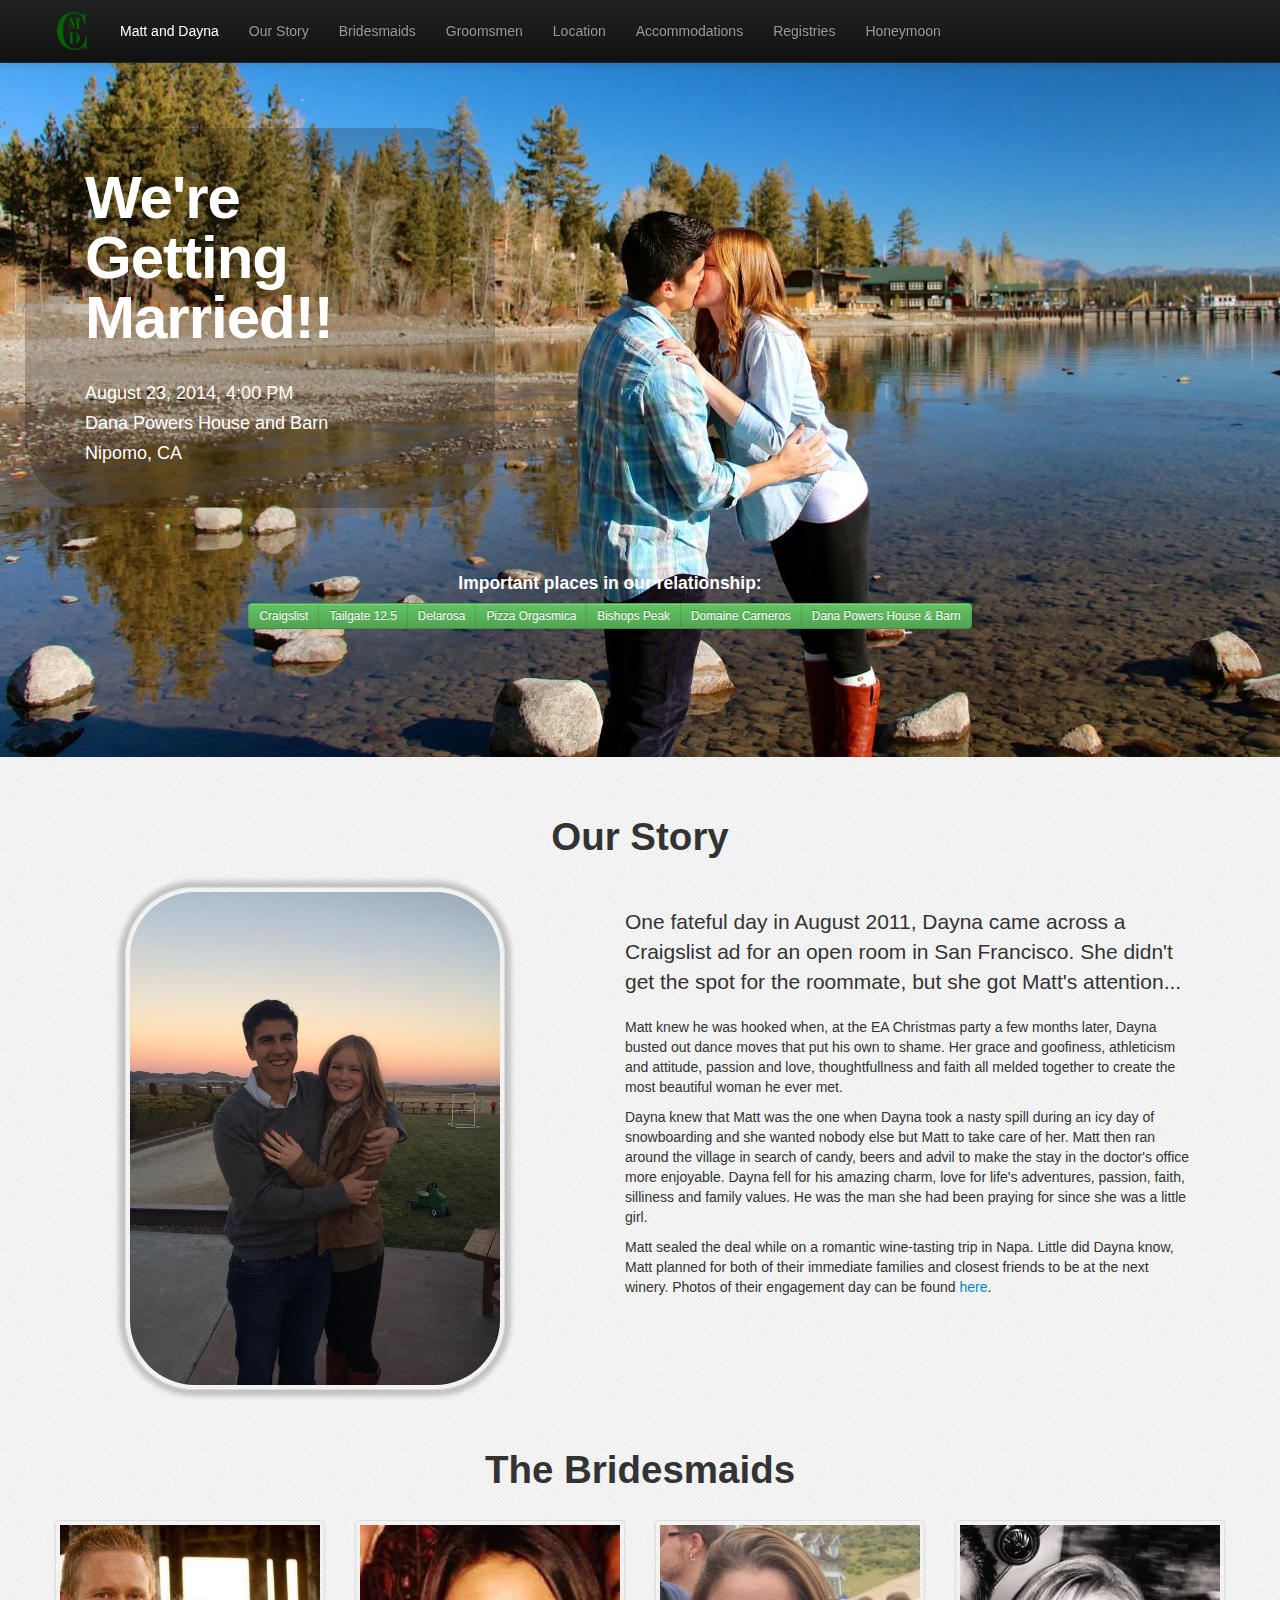
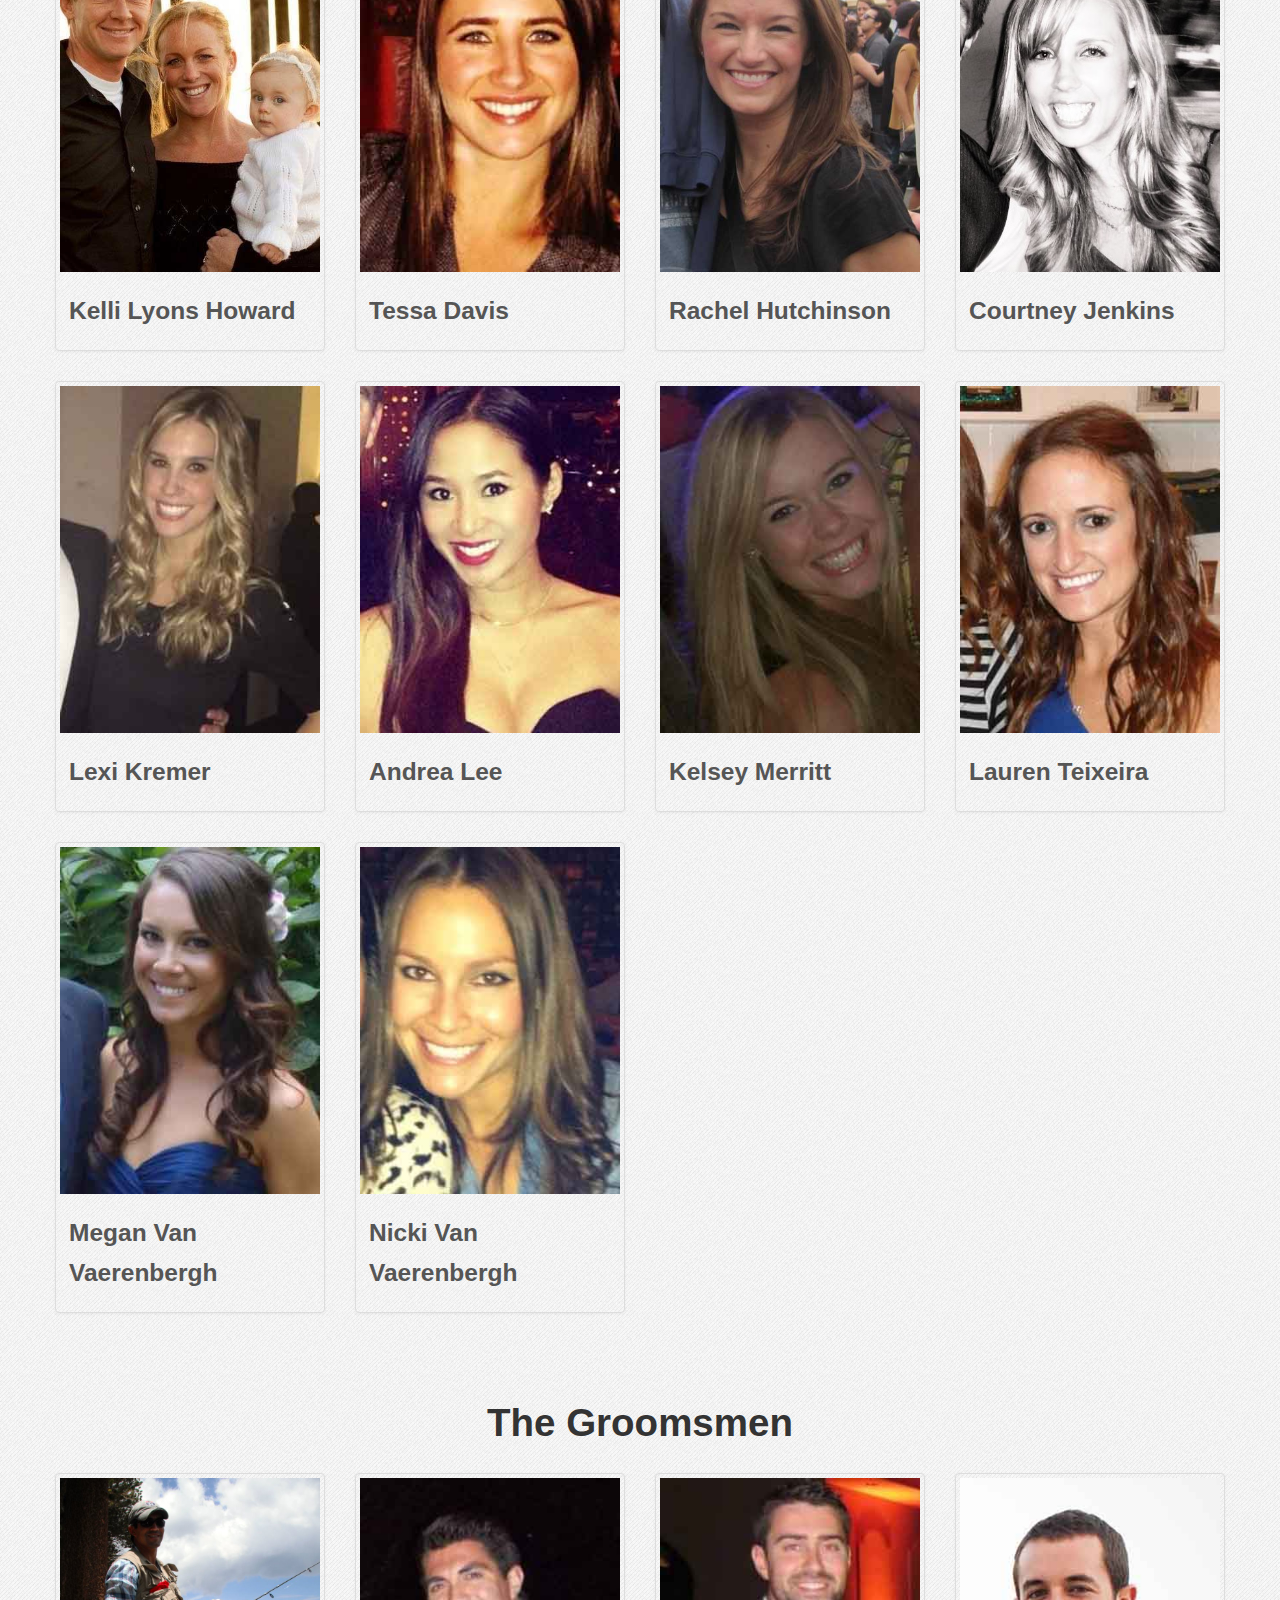
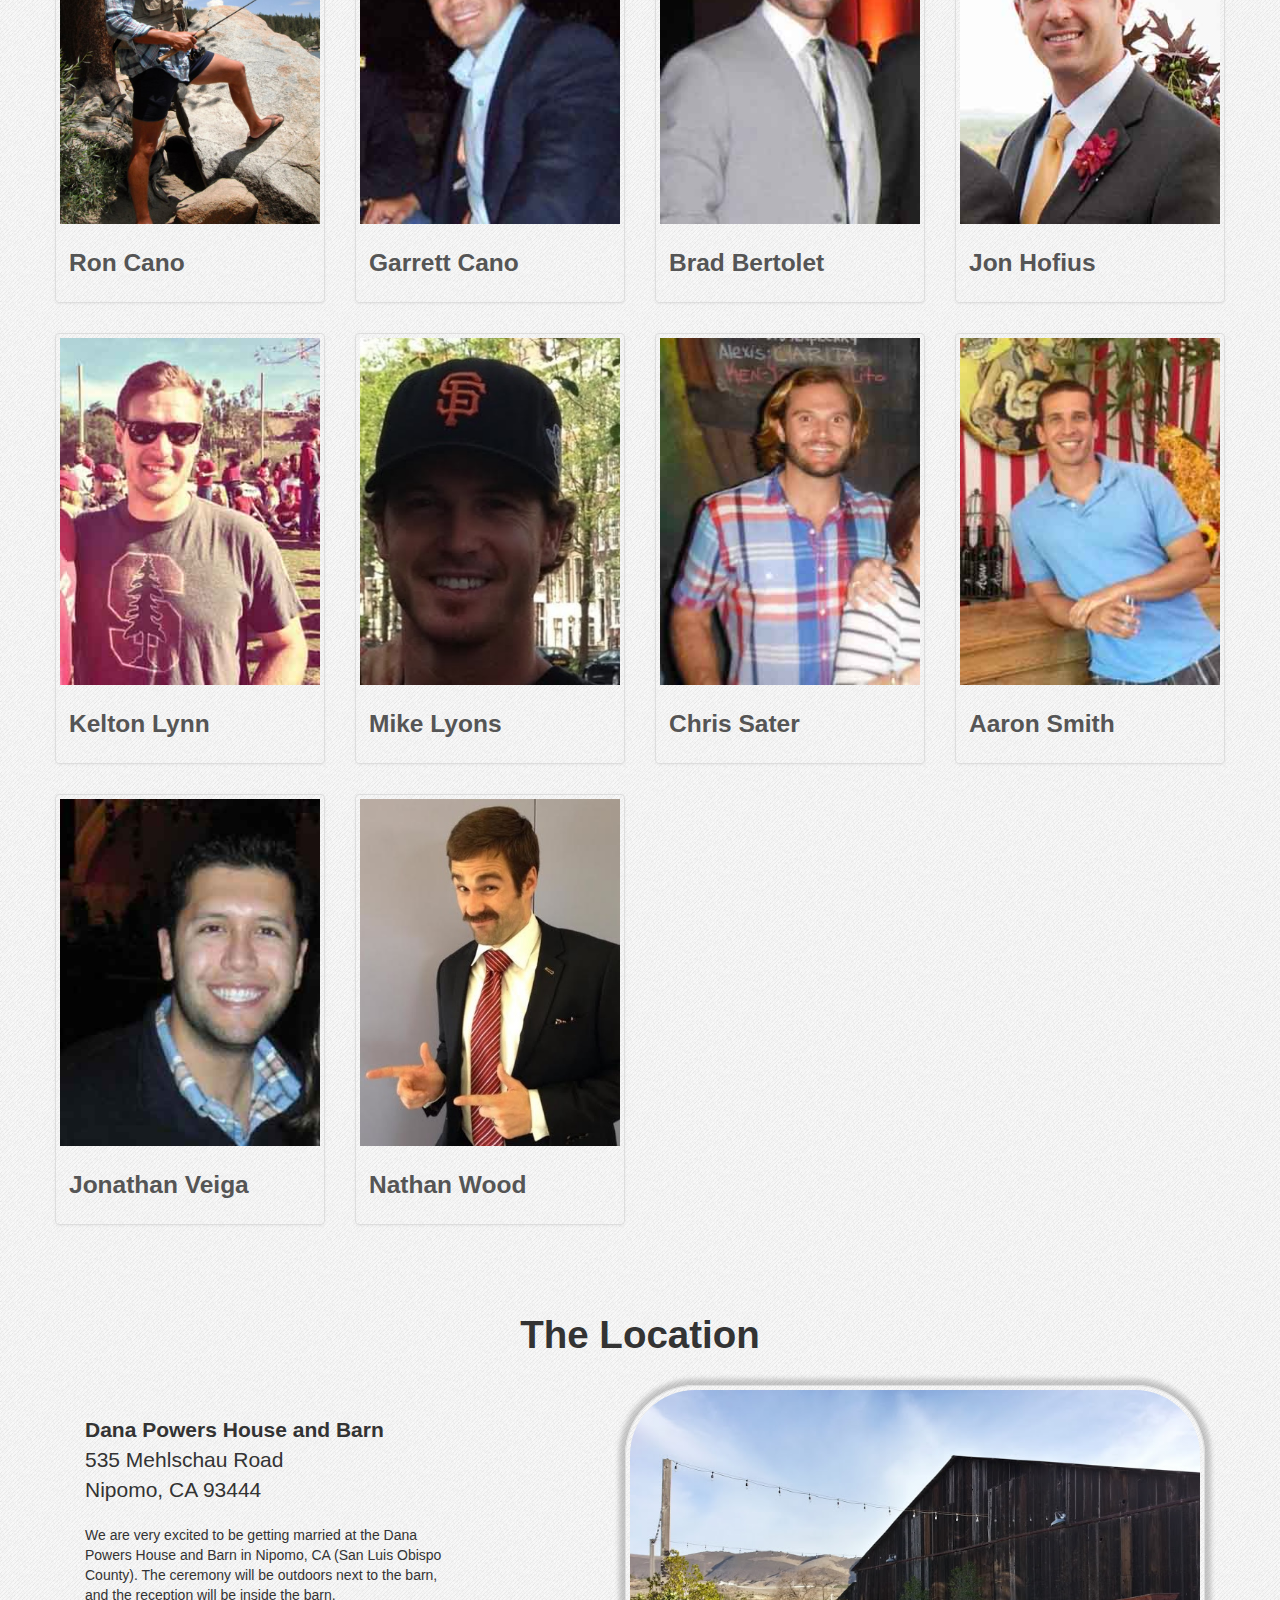
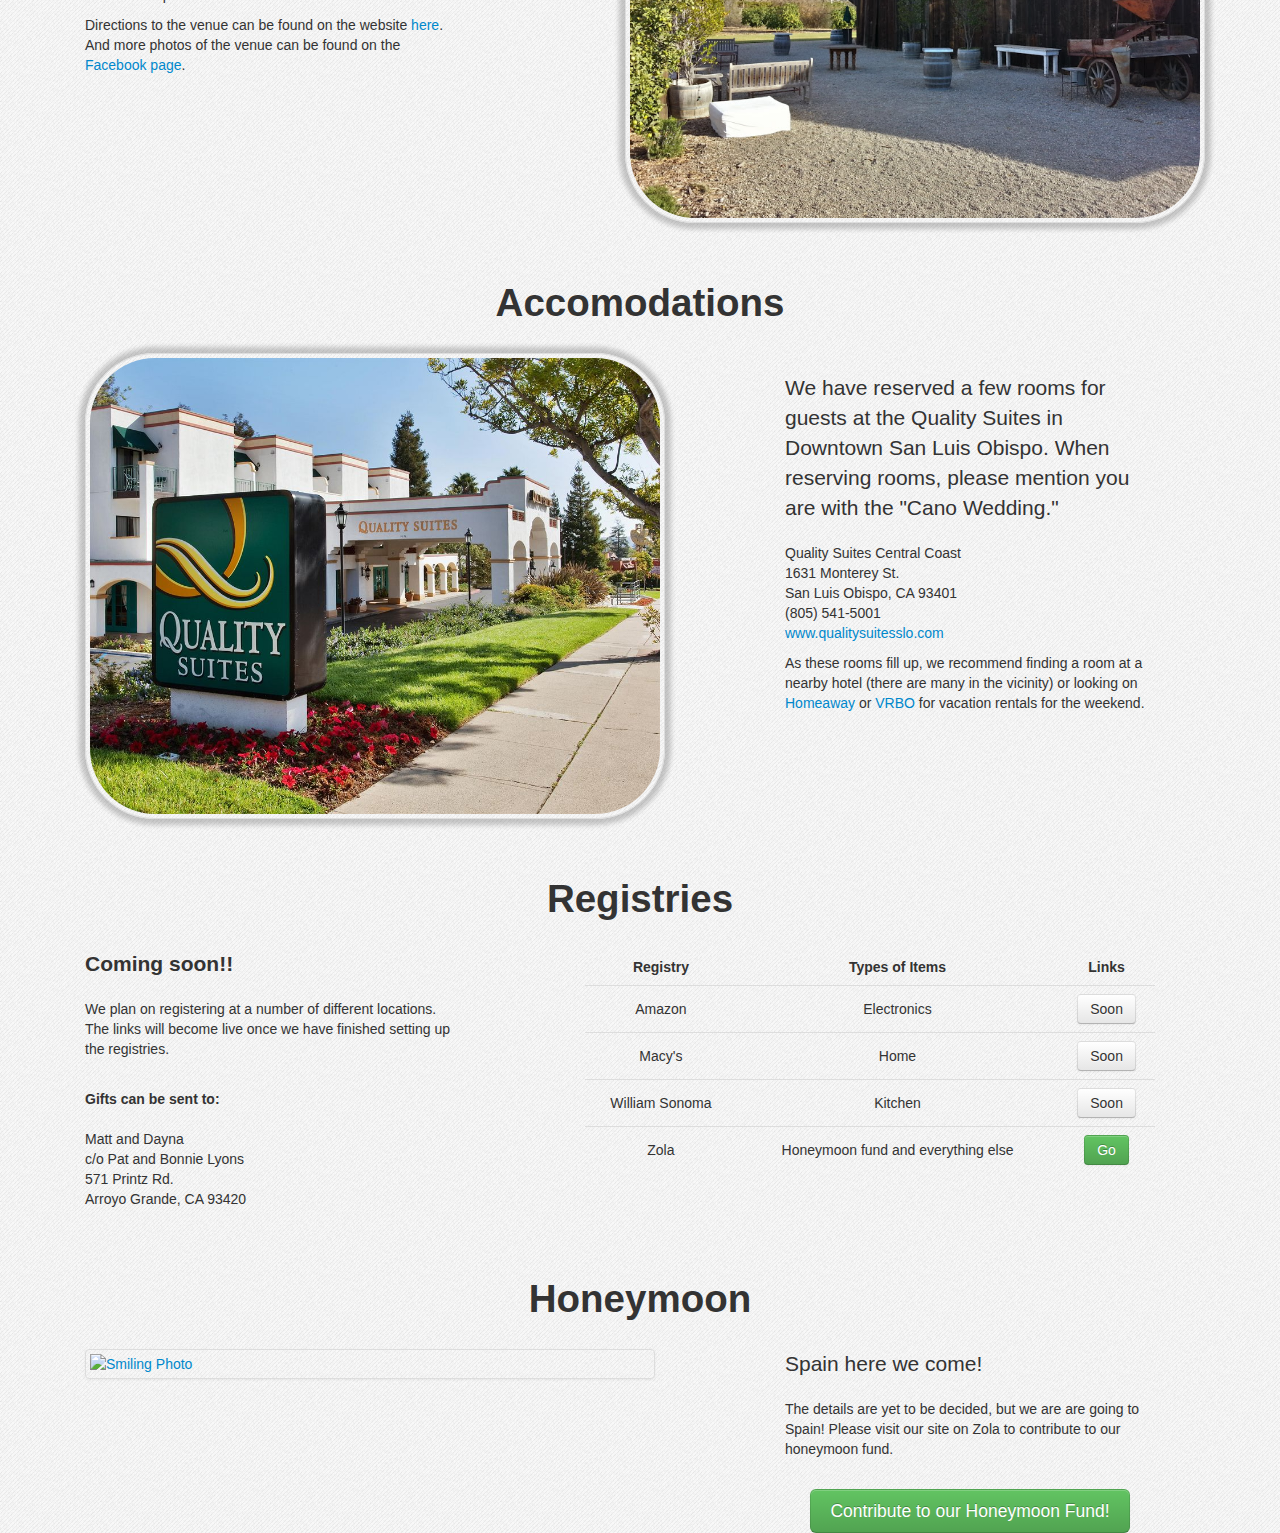
==== commit 8834001a: "Minor changes" ====
--- a/index.html
+++ b/index.html
@@ -33,7 +33,7 @@
               <li><a class="accommodations" href="#">Accommodations</a></li>
               <li><a class="registry" href="#">Registries</a></li>
               <li><a class="honeymoon" href="#">Honeymoon</a></li>
-              <li><a href="#" target="_blank">RSVP</a></li>
+<!--               <li><a href="#" target="_blank">RSVP</a></li> -->
             </ul>
           </div><!--/.nav-collapse -->
         </div>
@@ -48,7 +48,7 @@
             <div class="span5">
               <div class="hero-unit">
                 <h1>We're Getting Married!!</h1>
-                <p><br>[xx:xx] PM<br>August 23, 2014<br>Nipomo, CA<br>Dana Powers House and Barn</p>
+                <p><br>August 23, 2014, 4:00 PM<br>Dana Powers House and Barn<br>Nipomo, CA</p>
                 <p>
 <!--                   <a href="#" class="btn btn-success btn-large about" >RSVP Here!</a> -->
                   <span></span>
@@ -393,7 +393,7 @@
       <div class"row-fluid">
         <h1 class="partyheader">Honeymoon</h1>
         <a href="https://www.zola.com/registry/mattanddayna" target="_blank"><div class="span6">
-          <img id="photoAboutMe" class="thumbnail" data-src="holder.js/300x200" src="images/spain.jpg" alt="Smiling Photo">
+          <img id="spainphoto" class="thumbnail" data-src="holder.js/300x200" src="images/spain.jpg" alt="Smiling Photo">
         </div></a>
         <div class="span1"></div>
         <div class="span4">
--- a/css/style.css
+++ b/css/style.css
@@ -12,7 +12,7 @@
   box-shadow: 0px 10px 5px 6px rgba(0, 0, 0, 0.2); }
 
 #placesrow {
-  margin-top: 150px; }
+  margin-top: 25px; }
 
 #myname {
   color: white; }
@@ -29,7 +29,7 @@
   margin-top: 11px; }
 
 #jumbotron {
-  margin-top: 30px;
+  margin-top: 0px;
   padding-top: 10%;
   padding-bottom: 10%;
   position: relative;
@@ -102,3 +102,6 @@
 
 #hbutton {
   text-align: center; }
+
+#spainphoto {
+  margin-bottom: 40px; }
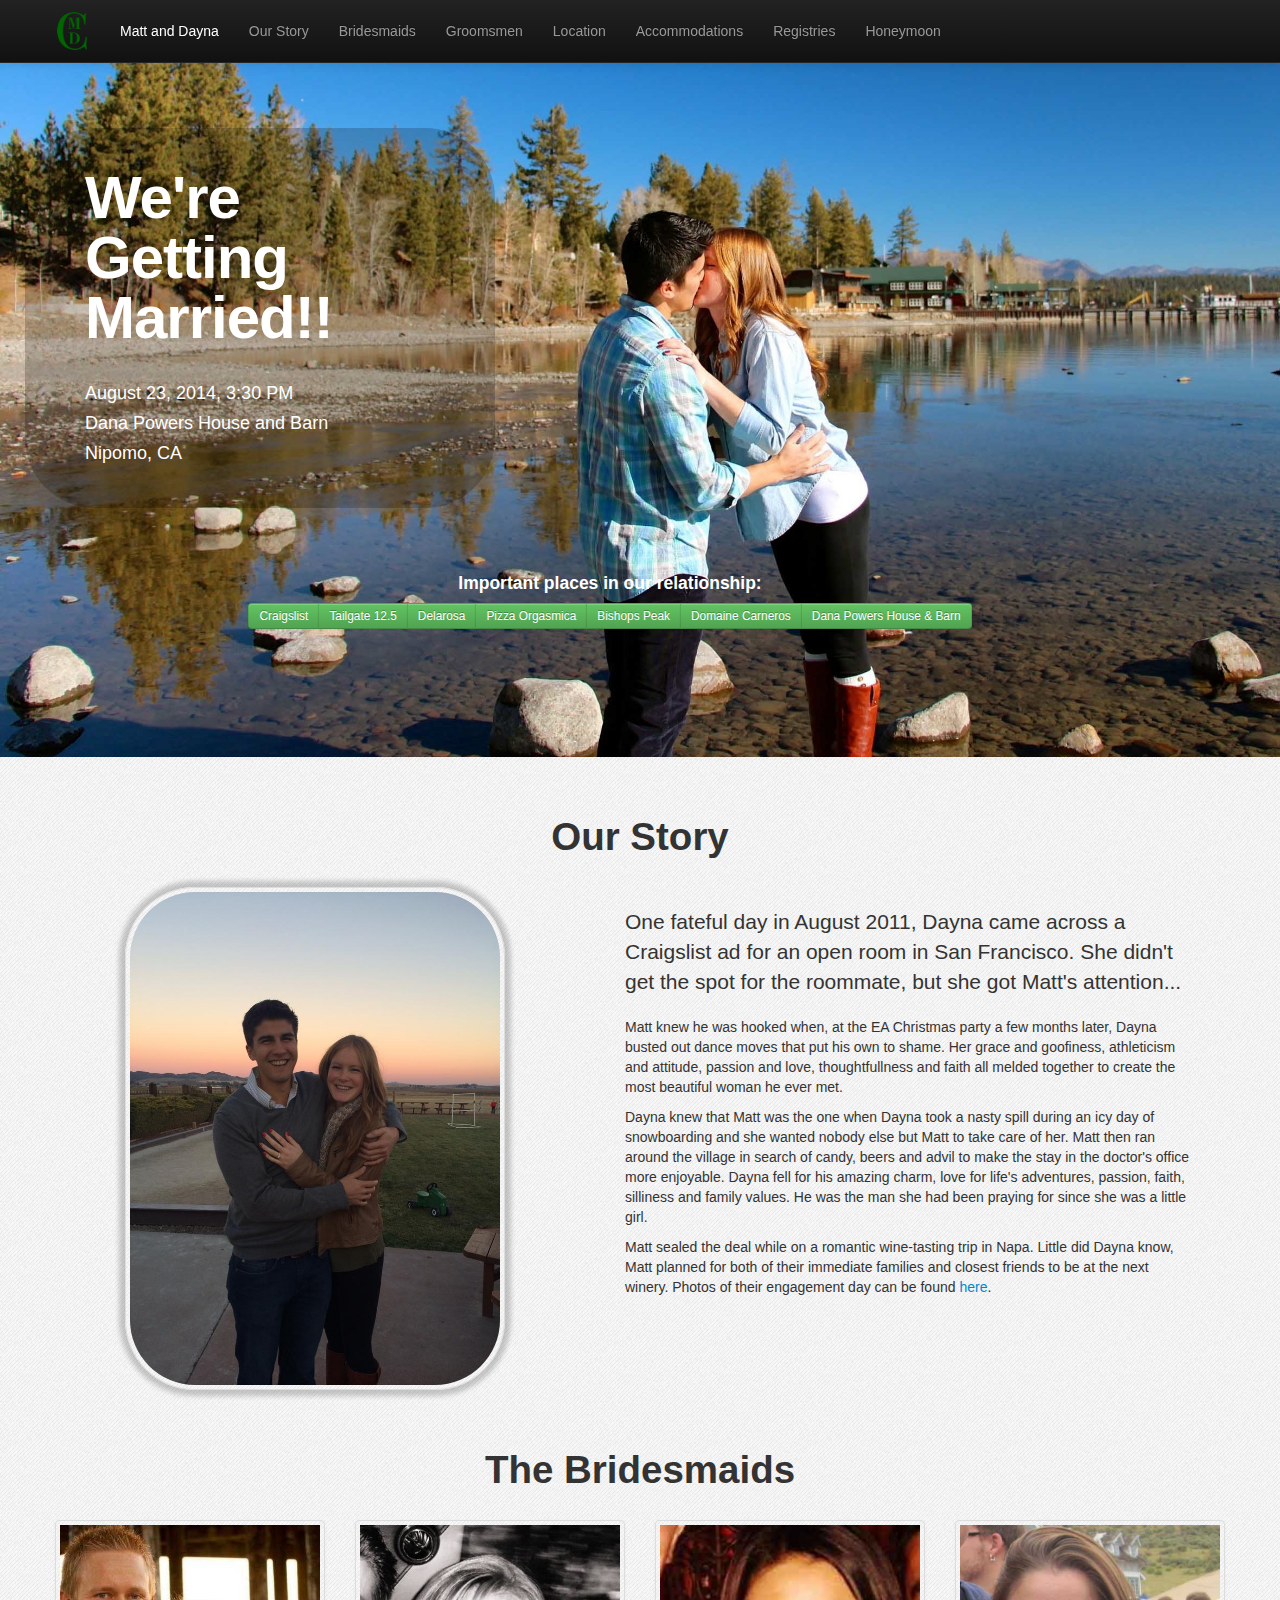
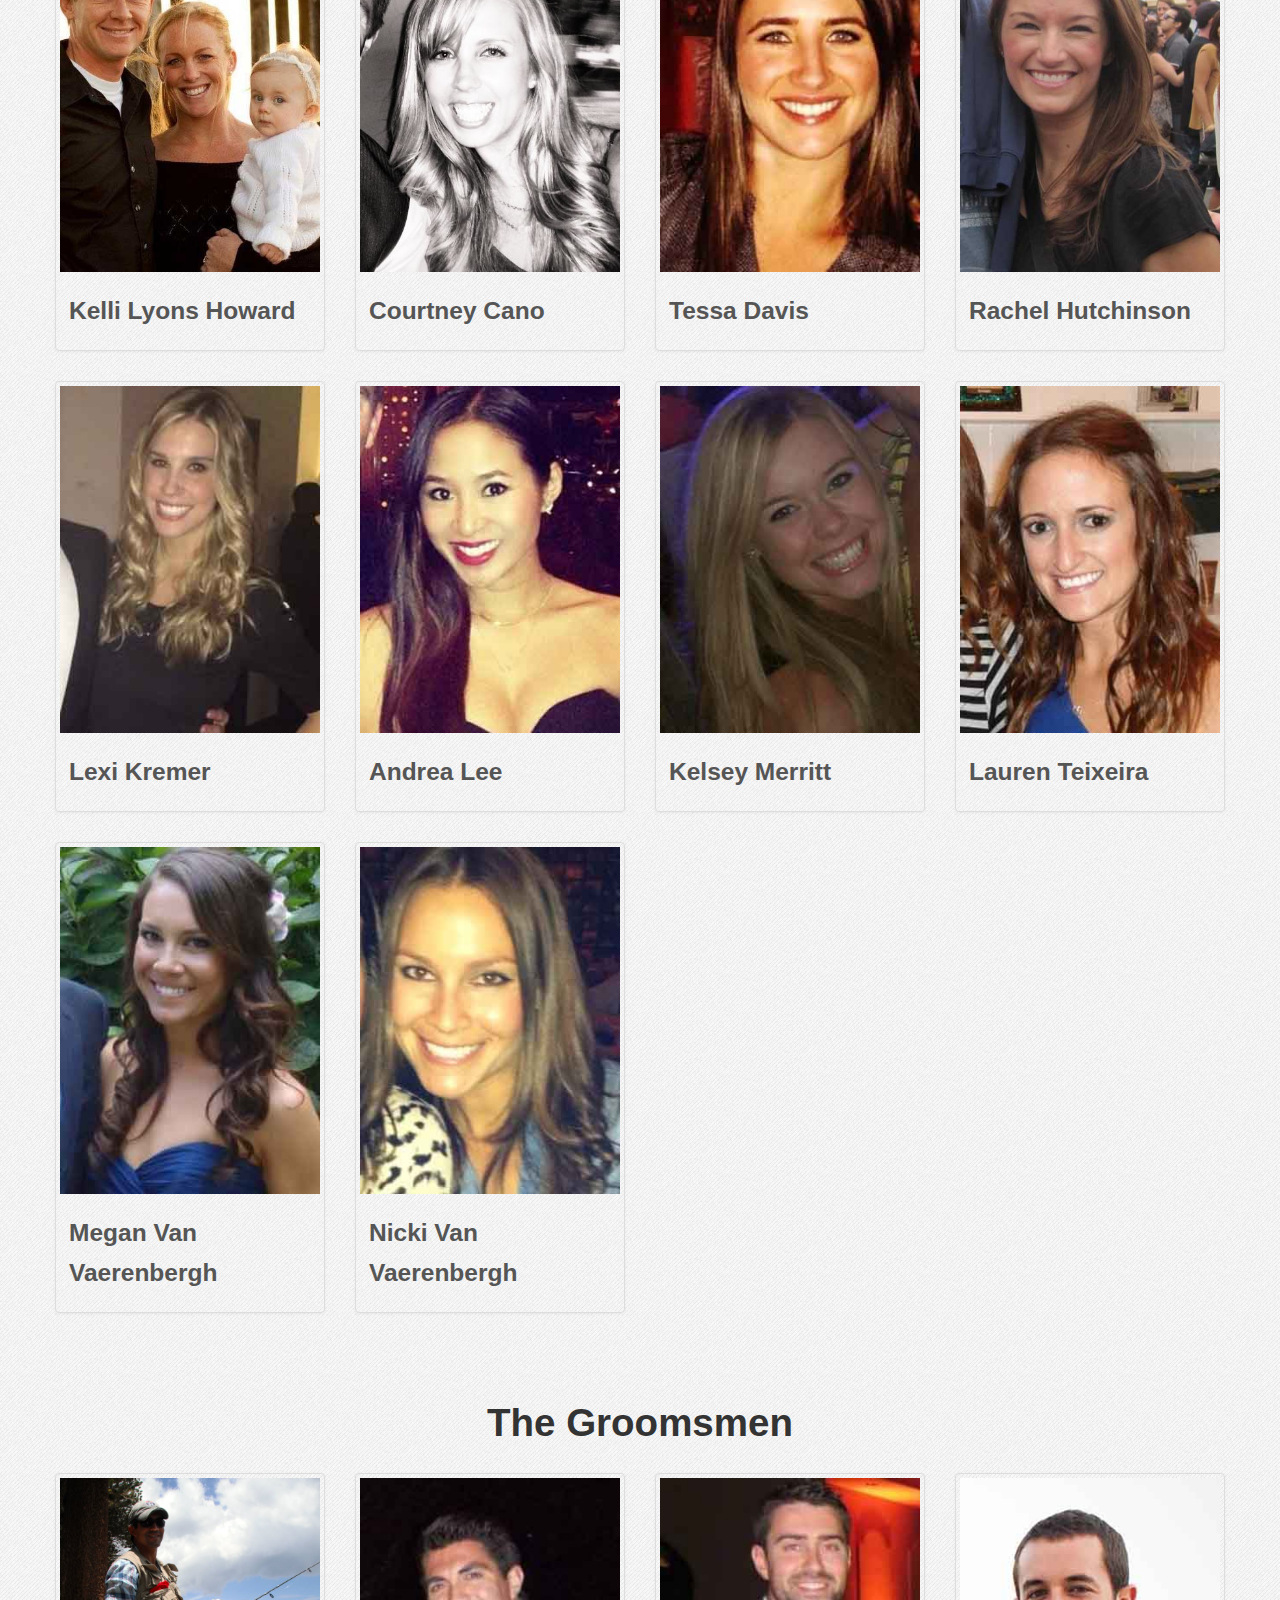
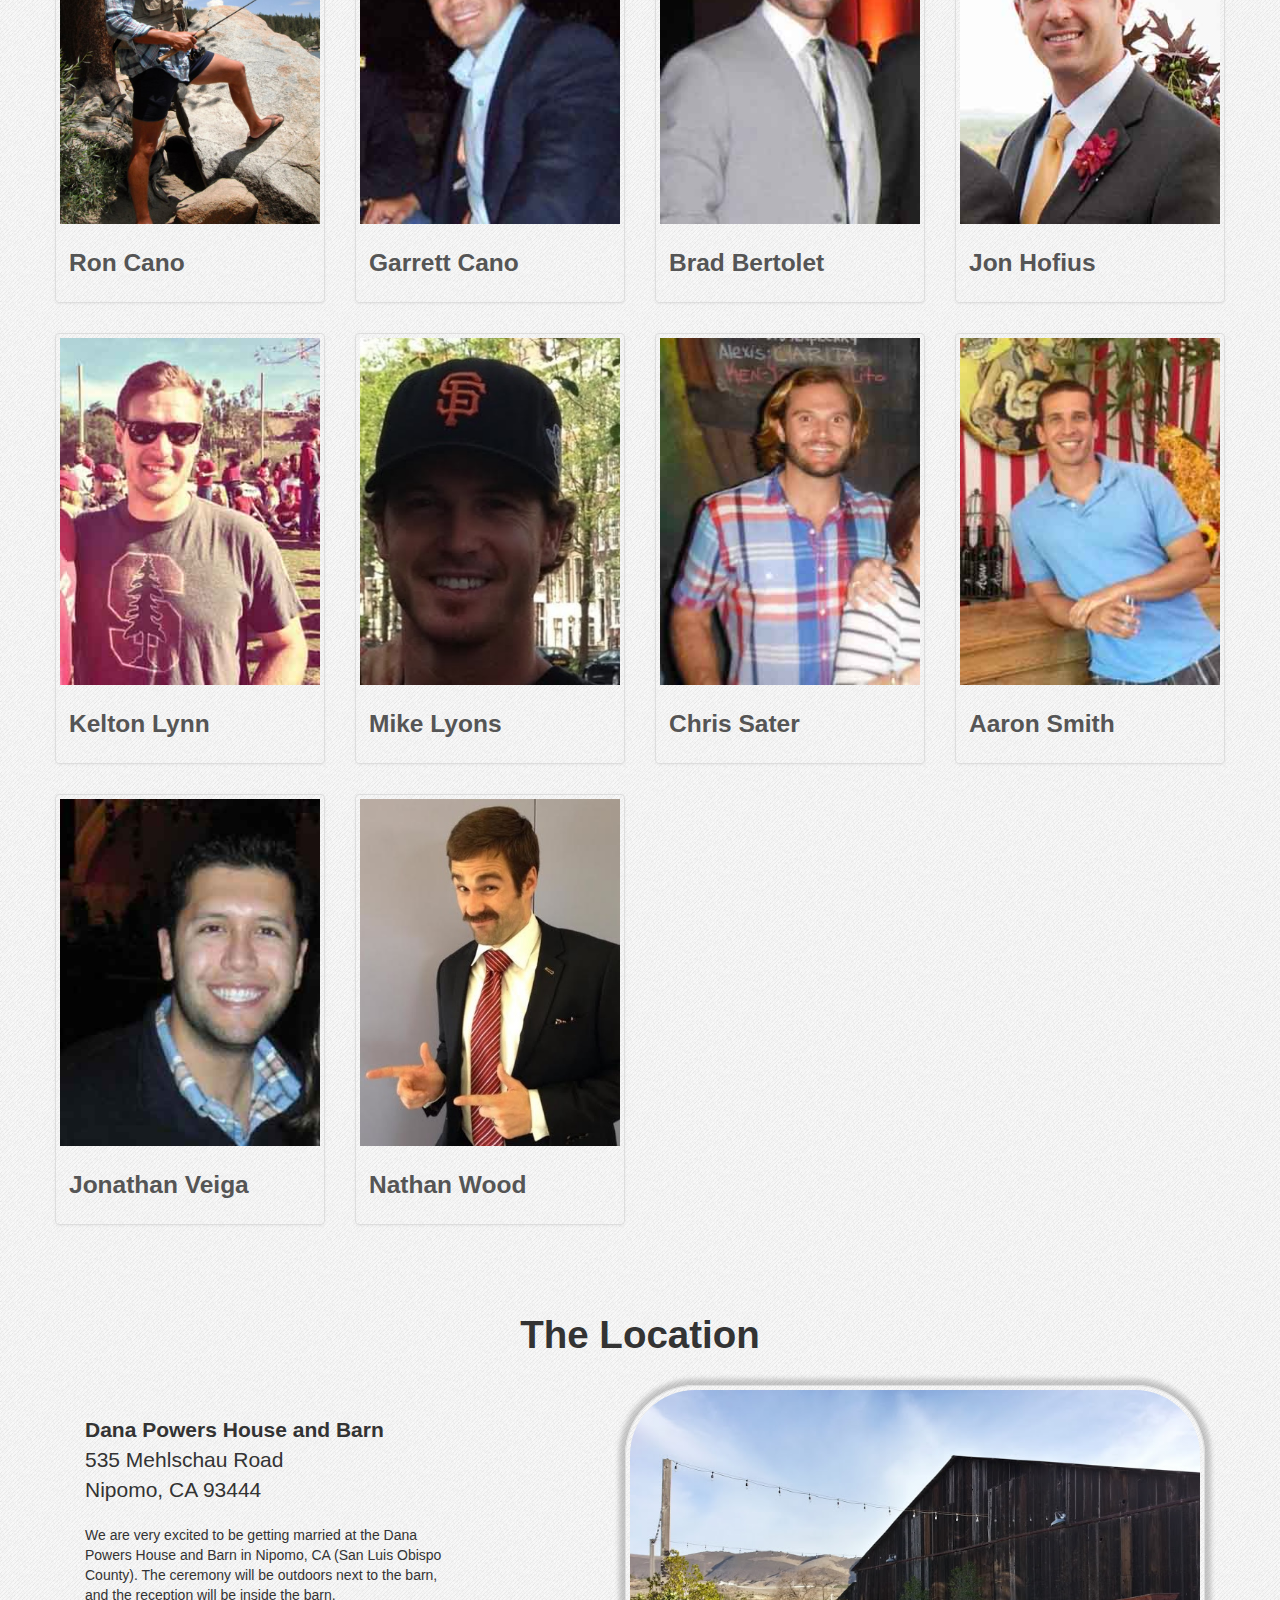
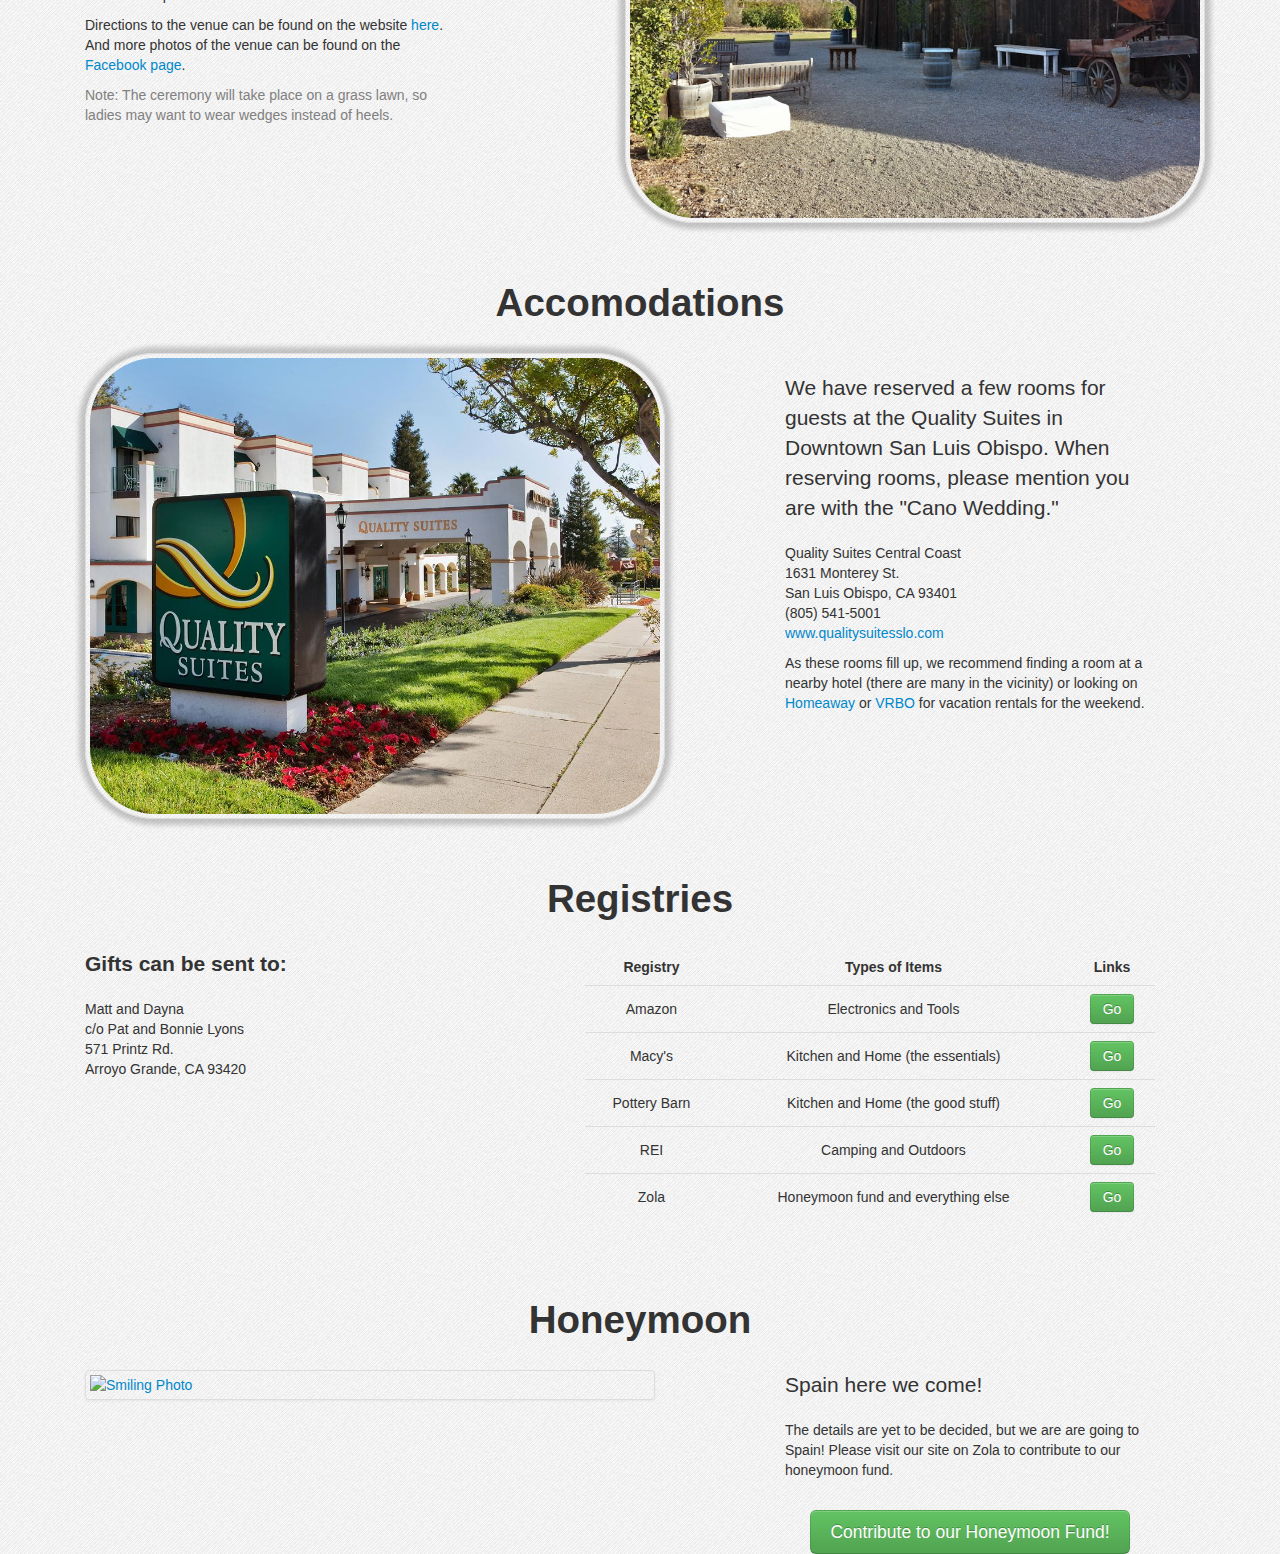
==== commit 10a2074e: "Added RSVP form. Small change to Registries section." ====
--- a/index.html
+++ b/index.html
@@ -48,7 +48,7 @@
             <div class="span5">
               <div class="hero-unit">
                 <h1>We're Getting Married!!</h1>
-                <p><br>August 23, 2014, 4:00 PM<br>Dana Powers House and Barn<br>Nipomo, CA</p>
+                <p><br>August 23, 2014, 3:30 PM<br>Dana Powers House and Barn<br>Nipomo, CA</p>
                 <p>
 <!--                   <a href="#" class="btn btn-success btn-large about" >RSVP Here!</a> -->
                   <span></span>
@@ -115,6 +115,14 @@
           </li>
           <li class="span3">
             <div class="thumbnail">
+              <a href="#bm3Modal" data-toggle="modal"><img data-src="holder.js" src="images/court.jpg" alt="Court Photo"></a>
+              <div class="caption">
+                <h3>Courtney Cano</h3>
+              </div>
+            </div>
+          </li>
+          <li class="span3">
+            <div class="thumbnail">
               <a href="#bm1Modal" data-toggle="modal"><img data-src="holder.js" src="images/tess.jpg" alt="Tessa Photo"></a>
               <div class="caption">
                 <h3>Tessa Davis</h3>
@@ -126,14 +134,6 @@
               <a href="#bm2Modal" data-toggle="modal"><img data-src="holder.js" src="images/rach.jpg" alt="Rachel Photo"></a>
               <div class="caption">
                 <h3>Rachel Hutchinson</h3>
-              </div>
-            </div>
-          </li>
-          <li class="span3">
-            <div class="thumbnail">
-              <a href="#bm3Modal" data-toggle="modal"><img data-src="holder.js" src="images/court.jpg" alt="Court Photo"></a>
-              <div class="caption">
-                <h3>Courtney Jenkins</h3>
               </div>
             </div>
           </li>
@@ -309,6 +309,7 @@
             Nipomo, CA 93444</p>
           <p>We are very excited to be getting married at the Dana Powers House and Barn in Nipomo, CA (San Luis Obispo County). The ceremony will be outdoors next to the barn, and the reception will be inside the barn.</p>
           <p>Directions to the venue can be found on the website <a href="http://www.danapowershouse.com/venue/danapowershouse/" target="_blank">here</a>. And more photos of the venue can be found on the <a href="https://www.facebook.com/pages/The-Dana-Powers-House-Weddings-and-Festive-Occasions/78442768306" target="_blank">Facebook page</a>.</p>
+          <p class="text-muted">Note: The ceremony will take place on a grass lawn, so ladies may want to wear wedges instead of heels.</p>
         </div>
         <div class="span2"></div>
         <a href="https://www.facebook.com/pages/The-Dana-Powers-House-Weddings-and-Festive-Occasions/78442768306" target="_blank"><div class="span6 thumbnails">
@@ -343,9 +344,7 @@
       <div class"row-fluid">
         <h1 class="partyheader">Registries</h1>
         <div class="span4">
-          <p class="lead"><strong>Coming soon!!</strong></p>
-          <p>We plan on registering at a number of different locations.  The links will become live once we have finished setting up the registries.<br><br></p>
-          <p><strong>Gifts can be sent to:</strong><br><br>
+          <p class="lead"><strong>Gifts can be sent to:</strong></p>
             Matt and Dayna<br>
             c/o Pat and Bonnie Lyons<br>
             571 Printz Rd.<br>
@@ -364,18 +363,23 @@
             <tbody>
               <tr>
                 <td>Amazon</td>
-                <td class>Electronics</td>
-                <td><a href="" target="_blank" class="btn">Soon</a></td>
+                <td class>Electronics and Tools</td>
+                <td><a href="http://www.amazon.com/registry/wedding/1TMNNW3TGBPM2" target="_blank" class="btn btn-success">Go</a></td>
               </tr>
               <tr>
                 <td>Macy's</td>
-                <td>Home</td>
-                <td><a href="" target="_blank" class="btn">Soon</a></td>
+                <td>Kitchen and Home (the essentials)</td>
+                <td><a href="http://www1.macys.com/registry/wedding/guest/?registryId=6129374" target="_blank" class="btn btn-success">Go</a></td>
               </tr>
               <tr>
-                <td>William Sonoma</td>
-                <td>Kitchen</td>
-                <td><a href="" target="_blank" class="btn">Soon</a></td>
+                <td>Pottery Barn</td>
+                <td>Kitchen and Home (the good stuff)</td>
+                <td><a href="http://www.potterybarn.com/registry/3490041/registry-list.html" target="_blank" class="btn btn-success">Go</a></td>
+              </tr>
+              <tr>
+                <td>REI</td>
+                <td class>Camping and Outdoors</td>
+                <td><a href="http://www.rei.com/GiftRegistryDetails/GR66588580" target="_blank" class="btn btn-success">Go</a></td>
               </tr>
               <tr>
                 <td>Zola</td>
@@ -393,7 +397,7 @@
       <div class"row-fluid">
         <h1 class="partyheader">Honeymoon</h1>
         <a href="https://www.zola.com/registry/mattanddayna" target="_blank"><div class="span6">
-          <img id="spainphoto" class="thumbnail" data-src="holder.js/300x200" src="images/spain.jpg" alt="Smiling Photo">
+          <img id="spainphoto" class="thumbnail" data-src="holder.js/300x200" src="http://www.spainted.com/images/spain-beaches.jpg" alt="Smiling Photo">
         </div></a>
         <div class="span1"></div>
         <div class="span4">
@@ -460,13 +464,13 @@
     <div id="bm3Modal" class="modal hide fade" tabindex="-1" role="dialog" aria-labelledby="myModalLabel" aria-hidden="true">
       <div class="modal-header">
         <button type="button" class="close" data-dismiss="modal" aria-hidden="true">×</button>
-        <h3 id="myModalLabel">Courtney Jenkins</h3>
+        <h3 id="myModalLabel">Courtney Cano</h3>
       </div>
       <div class="modal-body">
         <div class="text-center">
           <img src="images/courtd.jpg" class="img-polaroid">
         </div>
-        <p>Courtney Jenkins (soon to be Cano on April 26th, 2014!) is engaged to Matt’s older brother, Garrett. Courtney and I met two years ago and her love and sincerity for other people is truly an inspiration. She is a wonderful woman and I am so excited that she will soon be my new sister in love this year!</p>
+        <p>Courtney Cano became Matt's first Cano sister when she married his older brother Garrett on April 26th, 2014. Courtney and I met two years ago and her love and sincerity for other people is truly an inspiration. She is a wonderful woman and I am so excited that she will soon be my new sister in love this year!</p>
       </div>
       <div class="modal-footer">
         <a class="btn" data-dismiss="modal" aria-hidden="true">Close</a>
--- a/css/style.css
+++ b/css/style.css
@@ -105,3 +105,18 @@
 
 #spainphoto {
   margin-bottom: 40px; }
+
+#RSVP-header {
+  font-size: 25px;
+  color: white;
+  margin-top: 8px; }
+
+.text-muted {
+  color: gray; }
+
+#RSVP-container {
+  margin-top: 75px; }
+  #RSVP-container #iRSVP {
+    text-align: center; }
+    #RSVP-container #iRSVP #return-button {
+      margin: 15px; }
